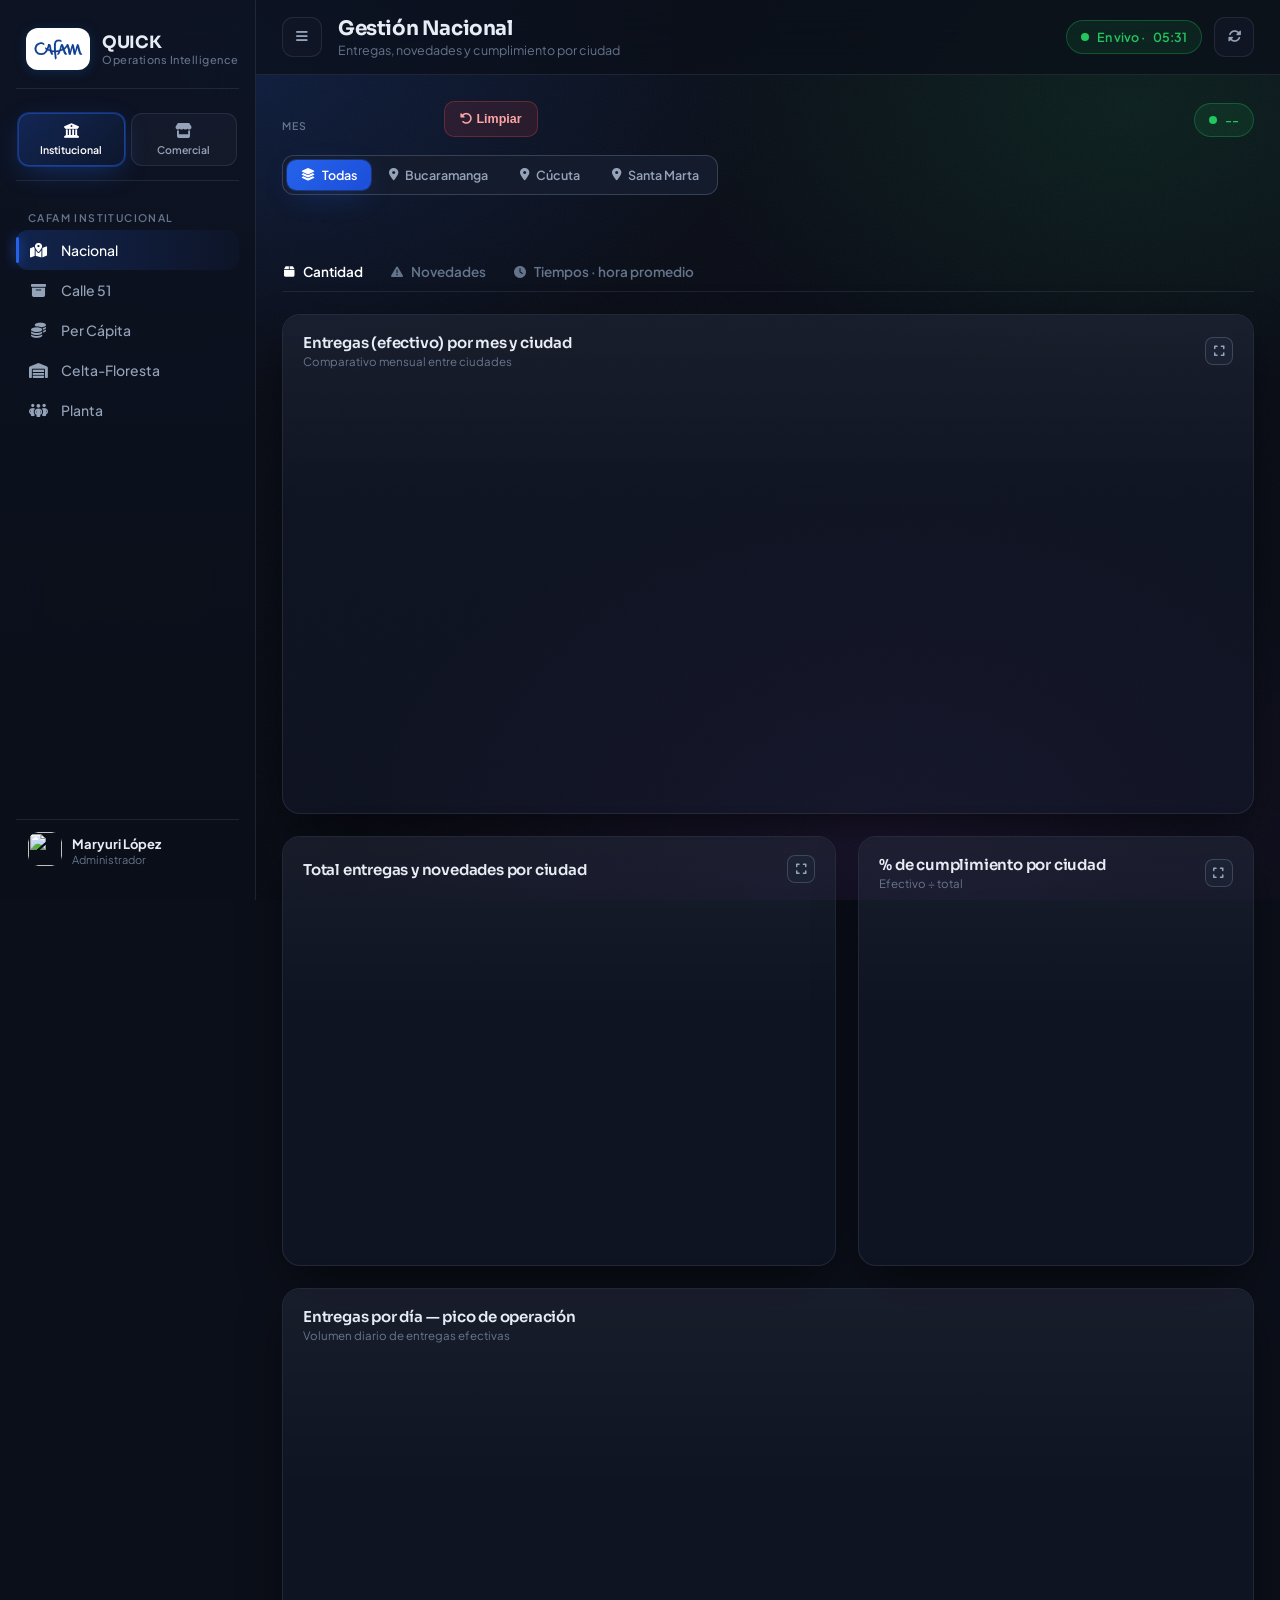
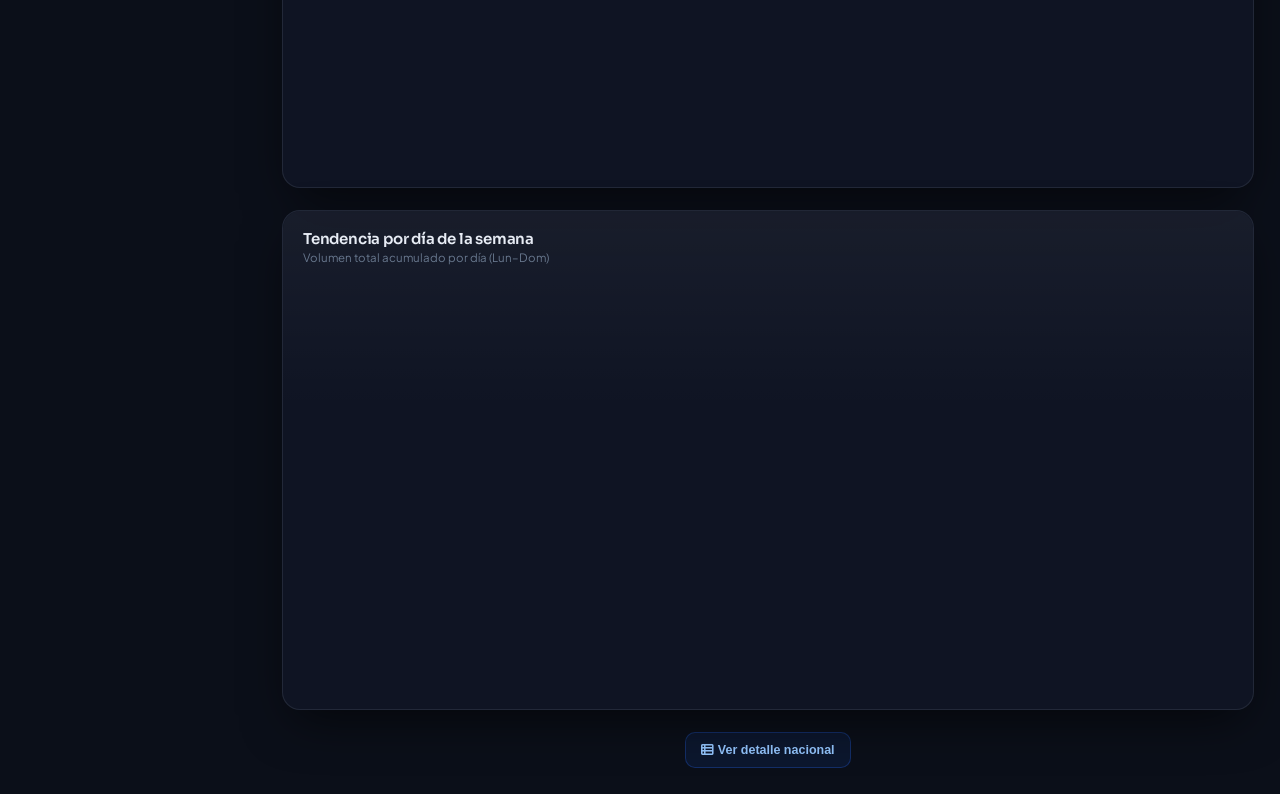
==== v2/index.html @ 149333ce "v2: Comercial con las 7 pestañas del dashboard anterior (Resumen, Cantidad, Novedades, Tiempos, Per " ====
<!DOCTYPE html>
<html lang="es">
<head>
<meta charset="UTF-8">
<meta name="viewport" content="width=device-width, initial-scale=1.0">
<title>QUICK · Dashboard Ejecutivo de Operaciones</title>
<link rel="icon" type="image/jpeg" href="https://i.ibb.co/KjmjjvNZ/Captura-de-pantalla-2025-09-15-161315.jpg">

<!-- Fuentes -->
<link rel="preconnect" href="https://fonts.googleapis.com">
<link rel="preconnect" href="https://fonts.gstatic.com" crossorigin>
<link href="https://fonts.googleapis.com/css2?family=Sora:wght@400;500;600;700;800&family=Plus+Jakarta+Sans:wght@400;500;600;700&family=JetBrains+Mono:wght@500;700&display=swap" rel="stylesheet">

<!-- Iconos -->
<link rel="stylesheet" href="https://cdnjs.cloudflare.com/ajax/libs/font-awesome/6.5.1/css/all.min.css">

<link rel="stylesheet" href="assets/styles.css?v=10">
</head>
<body>
<div class="app">

  <!-- ===== SIDEBAR ===== -->
  <aside class="sidebar" id="sidebar">
    <div class="brand">
      <div class="logo"><img src="[data-uri]" alt="Quick"></div>
      <div class="name">QUICK<span>Operations Intelligence</span></div>
    </div>

    <div class="proj-switch" id="projSwitch">
      <button class="proj-btn active" data-project="institucional"><i class="fa-solid fa-building-columns"></i><span class="nav-label">Institucional</span></button>
      <button class="proj-btn" data-project="comercial"><i class="fa-solid fa-store"></i><span class="nav-label">Comercial</span></button>
    </div>

    <div class="nav-group" data-project="institucional">
      <div class="nav-section">Cafam Institucional</div>
      <div class="nav-item active" data-view="inst-nacional"><i class="fa-solid fa-map-location-dot"></i><span class="nav-label">Nacional</span></div>
      <div class="nav-item" data-view="inst-recibido"><i class="fa-solid fa-box-archive"></i><span class="nav-label">Calle 51</span></div>
      <div class="nav-item" data-view="inst-percapita"><i class="fa-solid fa-coins"></i><span class="nav-label">Per Cápita</span></div>
      <div class="nav-item" data-view="inst-celta"><i class="fa-solid fa-warehouse"></i><span class="nav-label">Celta-Floresta</span></div>
      <div class="nav-item" data-view="inst-planta"><i class="fa-solid fa-people-group"></i><span class="nav-label">Planta</span></div>
    </div>

    <div class="nav-group" data-project="comercial" hidden>
      <div class="nav-section">Cafam Comercial</div>
      <div class="nav-item" data-view="com-nacional"><i class="fa-solid fa-chart-column"></i><span class="nav-label">Nacional</span></div>
    </div>

    <div class="nav-foot">
      <div class="av"><img src="https://i.ibb.co/KjmjjvNZ/Captura-de-pantalla-2025-09-15-161315.jpg" alt=""></div>
      <div><b style="font-size:13px">Maryuri López</b><small>Administrador</small></div>
    </div>
  </aside>
  <div class="overlay" id="overlay"></div>

  <!-- ===== MAIN ===== -->
  <div class="main">
    <header class="topbar">
      <button class="icon-btn" id="toggleSidebar"><i class="fa-solid fa-bars"></i></button>
      <div>
        <div class="page-title" id="pageTitle">Gestión Nacional</div>
        <div class="page-sub" id="pageSub">Entregas, novedades y cumplimiento por ciudad</div>
      </div>
      <div class="topbar-right">
        <div class="live-pill"><span class="live-dot"></span> En vivo · <span id="lastUpdate">--:--</span></div>
        <button class="icon-btn" id="refreshBtn" title="Actualizar"><i class="fa-solid fa-rotate"></i></button>
      </div>
    </header>

    <div class="content">

      <!-- ===== NACIONAL ===== -->
      <section class="view active" id="inst-nacional">
        <div class="view-filters" id="nac-filters">
          <div class="ins-bar">
            <div class="fld"><label>Mes</label><div class="msel" id="nac-fMes"></div></div>
            <button class="ins-reset" id="nac-reset"><i class="fa-solid fa-rotate-left"></i> Limpiar</button>
            <div style="margin-left:auto"><span class="live-pill"><span class="live-dot"></span> <span id="nac-stamp">--</span></span></div>
          </div>
          <div class="seg-toggle sm" id="nac-cityseg">
            <button class="seg-btn active" data-city=""><i class="fa-solid fa-layer-group"></i> Todas</button>
            <button class="seg-btn" data-city="Bucaramanga"><i class="fa-solid fa-location-dot"></i> Bucaramanga</button>
            <button class="seg-btn" data-city="Cúcuta"><i class="fa-solid fa-location-dot"></i> Cúcuta</button>
            <button class="seg-btn" data-city="Santa Marta"><i class="fa-solid fa-location-dot"></i> Santa Marta</button>
          </div>
        </div>
        <div class="kpi-grid" id="nac-kpi"></div>

        <div class="subtabs" id="nac-subtabs">
          <button class="subtab-btn active" data-tab="cantidad"><i class="fa-solid fa-box"></i> Cantidad</button>
          <button class="subtab-btn" data-tab="novedades"><i class="fa-solid fa-triangle-exclamation"></i> Novedades</button>
          <button class="subtab-btn" data-tab="tiempos"><i class="fa-solid fa-clock"></i> Tiempos · hora promedio</button>
        </div>

        <div class="subtab-panel active" id="nac-tab-cantidad">
          <div class="card"><div class="card-h"><div><h3>Entregas (efectivo) por mes y ciudad</h3><div class="sub">Comparativo mensual entre ciudades</div></div></div><div class="card-body"><div class="chart-wrap xl"><canvas id="nac-efmes"></canvas></div></div></div>
          <div class="grid-2" id="nac-ciudad-row">
            <div class="card"><div class="card-h"><div><h3>Total entregas y novedades por ciudad</h3></div></div><div class="card-body"><div class="chart-wrap lg"><canvas id="nac-ciudad"></canvas></div></div></div>
            <div class="card"><div class="card-h"><div><h3>% de cumplimiento por ciudad</h3><div class="sub">Efectivo ÷ total</div></div></div><div class="card-body"><div class="chart-wrap lg"><canvas id="nac-cumpl"></canvas></div></div></div>
          </div>
          <div class="card"><div class="card-h"><div><h3>Entregas por día — pico de operación</h3><div class="sub">Volumen diario de entregas efectivas</div></div>
            <div class="cf-bar"><div class="msel sm" id="nac-dia-city"></div><div class="msel sm" id="nac-dia-mes"></div></div></div><div class="card-body"><div class="chart-wrap xl"><canvas id="nac-dia"></canvas></div></div></div>
          <div class="card"><div class="card-h"><div><h3>Tendencia por día de la semana</h3><div class="sub">Volumen total acumulado por día (Lun–Dom)</div></div>
            <div class="cf-bar"><div class="msel sm" id="nac-sem-city"></div><div class="msel sm" id="nac-sem-mes"></div></div></div><div class="card-body"><div class="chart-wrap xl"><canvas id="nac-sem"></canvas></div></div></div>
        </div>

        <div class="subtab-panel" id="nac-tab-novedades">
          <div class="card"><div class="card-h"><div><h3>Tipo de novedad</h3><div class="sub">Barras horizontales — por ciudad</div></div>
            <div class="cf-bar"><div class="msel sm" id="nac-novciu-city"></div></div></div><div class="card-body"><div class="chart-wrap tall"><canvas id="nac-novciu"></canvas></div></div></div>
          <div class="card"><div class="card-h"><div><h3>Novedades por ciudad</h3></div></div><div class="card-body"><div class="chart-wrap lg"><canvas id="nac-novciu-dn"></canvas></div></div></div>
          <div class="card"><div class="card-h"><div><h3>Novedades por mes y ciudad</h3><div class="sub">Comparativo mensual entre ciudades</div></div></div><div class="card-body"><div class="chart-wrap xl"><canvas id="nac-nvmes"></canvas></div></div></div>
        </div>

        <div class="subtab-panel" id="nac-tab-tiempos">
          <div class="card"><div class="card-h"><div><h3>Hora promedio de operación por día</h3><div class="sub" id="nac-hdia-sub">Hora promedio de entrega (formato militar 24h)</div></div>
            <div class="cf-bar"><div class="msel sm" id="nac-hdia-city"></div><div class="msel sm" id="nac-hdia-mes"></div></div></div><div class="card-body"><div class="chart-wrap xl"><canvas id="nac-hdia"></canvas></div></div></div>
          <div class="grid-2">
            <div class="card"><div class="card-h"><div><h3>Hora promedio por ciudad</h3><div class="sub" id="nac-hciu-sub">Promedio del periodo (formato militar 24h)</div></div></div><div class="card-body"><div class="chart-wrap lg"><canvas id="nac-hciu"></canvas></div></div></div>
            <div class="card"><div class="card-h"><div><h3>Hora promedio por mes</h3><div class="sub" id="nac-hmes-sub">Comparativo mensual por ciudad (formato militar 24h)</div></div></div><div class="card-body"><div class="chart-wrap lg"><canvas id="nac-hmes"></canvas></div></div></div>
          </div>
        </div>

        <div class="detalle-toggle-row"><button class="ins-reset detalle-toggle" id="nac-detalle-toggle"><i class="fa-solid fa-table-list"></i> Ver detalle nacional</button></div>
        <div class="card" id="nac-detalle-card" style="display:none"><div class="card-h"><div><h3>Detalle nacional</h3><div class="sub" id="nac-count">0 registros</div></div></div><div class="card-body"><div class="ins-table-wrap"><table class="ins-table" id="nac-table"></table></div></div></div>
      </section>

      <!-- ===== CALLE 51 (hoja "CALLE 51": Gestión Moto + Carry, Novedades) ===== -->
      <section class="view" id="inst-recibido">
        <div class="view-filters" id="rec-filters">
          <div class="ins-bar">
            <div class="fld"><label>Mes</label><div class="msel" id="c51-fMes"></div></div>
            <div class="fld"><label>Convenio</label><div class="msel" id="c51-fTipo"></div></div>
            <button class="ins-reset" id="c51-reset"><i class="fa-solid fa-rotate-left"></i> Limpiar</button>
            <div style="margin-left:auto"><span class="live-pill"><span class="live-dot"></span> <span id="c51-stamp">--</span></span></div>
          </div>
          <div class="seg-toggle sm" id="c51-vehseg">
            <button class="seg-btn active" data-veh=""><i class="fa-solid fa-layer-group"></i> Todo</button>
            <button class="seg-btn" data-veh="MOTO"><i class="fa-solid fa-motorcycle"></i> Moto</button>
            <button class="seg-btn" data-veh="CARRY"><i class="fa-solid fa-truck"></i> Carry</button>
          </div>
        </div>
        <div class="kpi-grid" id="c51-kpi"></div>

        <div class="subtabs" id="rec-subtabs">
          <button class="subtab-btn active" data-tab="cantidad"><i class="fa-solid fa-box"></i> Cantidad</button>
          <button class="subtab-btn" data-tab="novedades"><i class="fa-solid fa-triangle-exclamation"></i> Novedades</button>
        </div>

        <!-- ----- CANTIDAD ----- -->
        <div class="subtab-panel active" id="rec-tab-cantidad">
          <div class="card"><div class="card-h"><div><h3>Efectivo y novedad por mes</h3></div></div><div class="card-body"><div class="chart-wrap lg"><canvas id="c51-mes"></canvas></div></div></div>
          <div class="grid-2">
            <div class="card"><div class="card-h"><div><h3>% de cumplimiento por mes</h3></div></div><div class="card-body"><div class="chart-wrap lg"><canvas id="c51-cumpl"></canvas></div></div></div>
            <div class="card"><div class="card-h"><div><h3>Entregas por convenio</h3><div class="sub">Distribución por tipo — hoja CALLE 51</div></div></div><div class="card-body"><div class="chart-wrap lg"><canvas id="c51-tipo"></canvas></div></div></div>
          </div>
          <div class="card"><div class="card-h"><div><h3>Cantidad por día — tendencia</h3><div class="sub">Volumen diario (efectivo + novedad)</div></div></div><div class="card-body"><div class="chart-wrap xl"><canvas id="c51-dia"></canvas></div></div></div>
          <div class="card"><div class="card-h"><div><h3>Cantidad por día de la semana</h3><div class="sub">Para identificar el día más movido</div></div></div><div class="card-body"><div class="chart-wrap lg"><canvas id="c51-sem"></canvas></div></div></div>
          <div class="card"><div class="card-h"><div><h3>Guías por tipo de convenio</h3><div class="sub">Detalle guía a guía — hoja RECIBIDO CALLE 51</div></div></div><div class="card-body"><div class="chart-wrap lg"><canvas id="c51-tipodet"></canvas></div></div></div>
          <div class="detalle-toggle-row"><button class="ins-reset detalle-toggle" id="c51-detalle-toggle"><i class="fa-solid fa-table-list"></i> Ver detalle Calle 51</button></div>
          <div class="card" id="c51-detalle-card" style="display:none"><div class="card-h"><div><h3>Detalle Calle 51</h3><div class="sub" id="c51-count">0 registros</div></div></div><div class="card-body"><div class="ins-table-wrap"><table class="ins-table" id="c51-table"></table></div></div></div>
        </div>

        <!-- ----- NOVEDADES (carry + moto) ----- -->
        <div class="subtab-panel" id="rec-tab-novedades">
          <div class="card"><div class="card-h"><div><h3>Tipo de novedad</h3><div class="sub">En "Todo" se diferencia Moto vs Carry</div></div></div><div class="card-body"><div class="chart-wrap tall"><canvas id="cn-tipo"></canvas></div></div></div>
          <div class="grid-2">
            <div class="card"><div class="card-h"><div><h3>Novedades por vehículo</h3><div class="sub">Moto vs Carry</div></div></div><div class="card-body"><div class="chart-wrap lg"><canvas id="cn-veh"></canvas></div></div></div>
            <div class="card"><div class="card-h"><div><h3>Novedades por convenio</h3></div></div><div class="card-body"><div class="chart-wrap lg"><canvas id="cn-conv"></canvas></div></div></div>
          </div>
          <div class="card"><div class="card-h"><div><h3>Novedades por mes</h3></div></div><div class="card-body"><div class="chart-wrap lg"><canvas id="cn-mes"></canvas></div></div></div>
          <div class="detalle-toggle-row"><button class="ins-reset detalle-toggle" id="cn-detalle-toggle"><i class="fa-solid fa-table-list"></i> Ver detalle novedades</button></div>
          <div class="card" id="cn-detalle-card" style="display:none"><div class="card-h"><div><h3>Detalle novedades</h3><div class="sub" id="cn-count">0 registros</div></div></div><div class="card-body"><div class="ins-table-wrap"><table class="ins-table" id="cn-table"></table></div></div></div>
        </div>

      </section>

      <!-- ===== PER CÁPITA (costo operativo por entrega) ===== -->
      <section class="view" id="inst-percapita">
        <div class="view-filters" id="ipc-filters">
          <div class="ins-bar">
            <div class="fld"><label>Mes</label><div class="msel" id="ipc-fMes"></div></div>
            <div class="fld"><label>Ciudad</label><div class="msel" id="ipc-fCiudad"></div></div>
            <div class="fld"><label>Punto</label><div class="msel" id="ipc-fDrog"></div></div>
            <button class="ins-reset" id="ipc-reset"><i class="fa-solid fa-rotate-left"></i> Limpiar</button>
            <div style="margin-left:auto"><span class="live-pill"><span class="live-dot"></span> <span id="ipc-stamp">--</span></span></div>
          </div>
        </div>
        <div class="kpi-grid" id="ipc-kpi"></div>
        <div class="grid-2">
          <div class="card"><div class="card-h"><div><h3>Per cápita por mes</h3><div class="sub">Evolución del costo por entrega</div></div></div><div class="card-body"><div class="chart-wrap lg"><canvas id="ipc-mes"></canvas></div></div></div>
          <div class="card"><div class="card-h"><div><h3>Top 5 puntos — per cápita más alto</h3><div class="sub">Puntos con mayor costo operativo</div></div></div><div class="card-body"><div class="chart-wrap lg"><canvas id="ipc-top"></canvas></div></div></div>
        </div>
        <div class="grid-2">
          <div class="card"><div class="card-h"><div><h3>Per cápita por punto</h3><div class="sub">Ranking de puntos por costo promedio</div></div></div><div class="card-body"><div class="chart-wrap tall"><canvas id="ipc-drog"></canvas></div></div></div>
          <div class="card"><div class="card-h"><div><h3>Costo total por ciudad</h3><div class="sub">Distribución del costo operativo</div></div></div><div class="card-body"><div class="chart-wrap lg"><canvas id="ipc-ciudad"></canvas></div></div></div>
        </div>
        <div class="grid-2">
          <div class="card"><div class="card-h"><div><h3>Per cápita por ciudad</h3><div class="sub">Costo por entrega (costo ÷ entregas)</div></div></div><div class="card-body"><div class="chart-wrap lg"><canvas id="ipc-pcciudad"></canvas></div></div></div>
          <div class="card"><div class="card-h"><div><h3>Entregas por ciudad</h3><div class="sub">Distribución de la operación</div></div></div><div class="card-body"><div class="chart-wrap lg"><canvas id="ipc-entciudad"></canvas></div></div></div>
        </div>
        <div class="card"><div class="card-h"><div><h3>Detalle por punto</h3><div class="sub" id="ipc-count">0 registros</div></div></div><div class="card-body"><div class="ins-table-wrap"><table class="ins-table" id="ipc-table"></table></div></div></div>
      </section>

      <!-- ===== PLANTA (hoja "PLANTA": plantilla fija + historial de cambios) ===== -->
      <section class="view" id="inst-planta">
        <div class="kpi-grid" id="pl-kpi"></div>
        <div class="grid-2">
          <div class="card"><div class="card-h"><div><h3>Personal por punto</h3><div class="sub">Plantilla fija actual</div></div></div><div class="card-body"><div class="chart-wrap lg"><canvas id="pl-chart"></canvas></div></div></div>
          <div class="card"><div class="card-h"><div><h3>Distribución por ciudad</h3></div></div><div class="card-body"><div class="chart-wrap lg"><canvas id="pl-ciudad"></canvas></div></div></div>
        </div>
        <div class="card"><div class="card-h"><div><h3><i class="fa-solid fa-clock-rotate-left" style="color:var(--yellow)"></i> Historial de cambios</h3><div class="sub" id="pl-count">0 registros</div></div></div><div class="card-body"><div class="ins-table-wrap"><table class="ins-table" id="pl-table"></table></div></div></div>
      </section>

      <!-- ===== CELTA-FLORESTA (hoja "CELTA-FLORESTA") ===== -->
      <section class="view" id="inst-celta">
        <div class="view-filters" id="cf-filters">
          <div class="ins-bar">
            <div class="fld"><label>Mes</label><div class="msel" id="cf-fMes"></div></div>
            <button class="ins-reset" id="cf-reset"><i class="fa-solid fa-rotate-left"></i> Limpiar</button>
            <div style="margin-left:auto"><span class="live-pill"><span class="live-dot"></span> <span id="cf-stamp">--</span></span></div>
          </div>
        </div>
        <div class="kpi-grid" id="cf-kpi"></div>

        <div class="subtabs" id="cf-subtabs">
          <button class="subtab-btn active" data-tab="cantidad"><i class="fa-solid fa-box"></i> Cantidad</button>
          <button class="subtab-btn" data-tab="novedades"><i class="fa-solid fa-triangle-exclamation"></i> Novedades</button>
          <button class="subtab-btn" data-tab="tiempos"><i class="fa-solid fa-clock"></i> Tiempos · hora promedio</button>
        </div>

        <div class="subtab-panel active" id="cf-tab-cantidad">
          <div class="card"><div class="card-h"><div><h3>Efectivo y novedad por mes</h3></div></div><div class="card-body"><div class="chart-wrap lg"><canvas id="cf-mes"></canvas></div></div></div>
          <div class="card"><div class="card-h"><div><h3>Cantidad por día — tendencia</h3><div class="sub">Volumen diario de entregas efectivas</div></div></div><div class="card-body"><div class="chart-wrap xl"><canvas id="cf-dia"></canvas></div></div></div>
          <div class="card"><div class="card-h"><div><h3>Cantidad por día de la semana</h3><div class="sub">Para identificar el día más movido</div></div></div><div class="card-body"><div class="chart-wrap lg"><canvas id="cf-sem"></canvas></div></div></div>
        </div>

        <div class="subtab-panel" id="cf-tab-novedades">
          <div class="card"><div class="card-h"><div><h3>Tipo de novedad</h3><div class="sub">Barras horizontales para lectura clara</div></div></div><div class="card-body"><div class="chart-wrap tall"><canvas id="cf-novtipo"></canvas></div></div></div>
          <div class="card"><div class="card-h"><div><h3>Novedades por mes</h3></div></div><div class="card-body"><div class="chart-wrap lg"><canvas id="cf-novmes"></canvas></div></div></div>
        </div>

        <div class="subtab-panel" id="cf-tab-tiempos">
          <div class="card"><div class="card-h"><div><h3>Hora promedio por día</h3><div class="sub">Formato militar (24h)</div></div></div><div class="card-body"><div class="chart-wrap xl"><canvas id="cf-hdia"></canvas></div></div></div>
          <div class="card"><div class="card-h"><div><h3>Hora promedio por mes</h3></div></div><div class="card-body"><div class="chart-wrap lg"><canvas id="cf-hmes"></canvas></div></div></div>
        </div>

        <div class="detalle-toggle-row"><button class="ins-reset detalle-toggle" id="cf-detalle-toggle"><i class="fa-solid fa-table-list"></i> Ver detalle Celta-Floresta</button></div>
        <div class="card" id="cf-detalle-card" style="display:none"><div class="card-h"><div><h3>Detalle Celta-Floresta</h3><div class="sub" id="cf-count">0 registros</div></div></div><div class="card-body"><div class="ins-table-wrap"><table class="ins-table" id="cf-table"></table></div></div></div>
      </section>

      <!-- ===== COMERCIAL · NACIONAL (borrador — mismo patrón que Institucional > Nacional, para validar) ===== -->
      <section class="view" id="com-nacional">
        <div class="view-filters" id="com-filters">
          <div class="ins-bar">
            <div class="fld"><label>Mes</label><div class="msel" id="com-fMes"></div></div>
            <div class="fld"><label>Ciudad</label><div class="msel" id="com-fCiudad"></div></div>
            <button class="ins-reset" id="com-reset"><i class="fa-solid fa-rotate-left"></i> Limpiar</button>
            <div style="margin-left:auto"><span class="live-pill"><span class="live-dot"></span> <span id="com-stamp">--</span></span></div>
          </div>
        </div>
        <div class="kpi-grid" id="com-kpi"></div>

        <div class="subtabs" id="com-subtabs">
          <button class="subtab-btn active" data-tab="resumen"><i class="fa-solid fa-store"></i> Resumen</button>
          <button class="subtab-btn" data-tab="cantidad"><i class="fa-solid fa-box"></i> Cantidad</button>
          <button class="subtab-btn" data-tab="novedades"><i class="fa-solid fa-triangle-exclamation"></i> Novedades</button>
          <button class="subtab-btn" data-tab="tiempos"><i class="fa-solid fa-clock"></i> Tiempos</button>
          <button class="subtab-btn" data-tab="percapita"><i class="fa-solid fa-coins"></i> Per Cápita</button>
          <button class="subtab-btn" data-tab="ventas"><i class="fa-solid fa-dollar-sign"></i> Ventas</button>
          <button class="subtab-btn" data-tab="novcancel"><i class="fa-solid fa-ban"></i> Nov. Cancelación</button>
        </div>

        <!-- ----- RESUMEN (hoja "base": roster de droguerías) ----- -->
        <div class="subtab-panel active" id="com-tab-resumen">
          <div class="kpi-grid" id="com-res-kpi"></div>
          <div class="grid-2">
            <div class="card"><div class="card-h"><div><h3>Mensajeros por ciudad</h3></div></div><div class="card-body"><div class="chart-wrap lg"><canvas id="com-res-ciudad"></canvas></div></div></div>
            <div class="card"><div class="card-h"><div><h3>Droguerías por tipo de mensajero</h3><div class="sub">Planta fija vs. colaborativo</div></div></div><div class="card-body"><div class="chart-wrap lg"><canvas id="com-res-tipo"></canvas></div></div></div>
          </div>
          <div class="card"><div class="card-h"><div><h3>Droguerías</h3><div class="sub" id="com-res-count">0 droguerías</div></div></div><div class="card-body"><div class="ins-table-wrap"><table class="ins-table" id="com-res-table"></table></div></div></div>
        </div>

        <!-- ----- CANTIDAD ----- -->
        <div class="subtab-panel" id="com-tab-cantidad">
          <div class="card"><div class="card-h"><div><h3>Entregado y novedad por mes</h3></div></div><div class="card-body"><div class="chart-wrap lg"><canvas id="com-mes"></canvas></div></div></div>
          <div class="card"><div class="card-h"><div><h3>Cantidad por día — tendencia</h3><div class="sub">Volumen diario entregado</div></div></div><div class="card-body"><div class="chart-wrap xl"><canvas id="com-dia"></canvas></div></div></div>
          <div class="card"><div class="card-h"><div><h3>Cantidad por día de la semana</h3><div class="sub">Para identificar el día más movido</div></div></div><div class="card-body"><div class="chart-wrap lg"><canvas id="com-sem"></canvas></div></div></div>
          <div class="detalle-toggle-row"><button class="ins-reset detalle-toggle" id="com-detalle-toggle"><i class="fa-solid fa-table-list"></i> Ver detalle Cantidad</button></div>
          <div class="card" id="com-detalle-card" style="display:none"><div class="card-h"><div><h3>Detalle Cantidad</h3><div class="sub" id="com-count">0 registros</div></div></div><div class="card-body"><div class="ins-table-wrap"><table class="ins-table" id="com-table"></table></div></div></div>
        </div>

        <!-- ----- NOVEDADES ----- -->
        <div class="subtab-panel" id="com-tab-novedades">
          <div class="card"><div class="card-h"><div><h3>Tipo de novedad</h3><div class="sub">Barras horizontales para lectura clara</div></div></div><div class="card-body"><div class="chart-wrap tall"><canvas id="com-novtipo"></canvas></div></div></div>
          <div class="card"><div class="card-h"><div><h3>Novedades por mes</h3></div></div><div class="card-body"><div class="chart-wrap lg"><canvas id="com-novmes"></canvas></div></div></div>
        </div>

        <!-- ----- TIEMPOS ----- -->
        <div class="subtab-panel" id="com-tab-tiempos">
          <div class="card"><div class="card-h"><div><h3>Tiempo total promedio por día</h3><div class="sub">Creación → cierre del servicio</div></div></div><div class="card-body"><div class="chart-wrap xl"><canvas id="com-hdia"></canvas></div></div></div>
          <div class="card"><div class="card-h"><div><h3>Tiempo total promedio por mes</h3></div></div><div class="card-body"><div class="chart-wrap lg"><canvas id="com-hmes"></canvas></div></div></div>
        </div>

        <!-- ----- PER CÁPITA ----- -->
        <div class="subtab-panel" id="com-tab-percapita">
          <div class="ins-bar">
            <div class="fld"><label>Punto</label><div class="msel" id="com-ipc-fDrog"></div></div>
          </div>
          <div class="kpi-grid" id="com-ipc-kpi"></div>
          <div class="grid-2">
            <div class="card"><div class="card-h"><div><h3>Per cápita por mes</h3></div></div><div class="card-body"><div class="chart-wrap lg"><canvas id="com-ipc-mes"></canvas></div></div></div>
            <div class="card"><div class="card-h"><div><h3>Top 5 puntos — per cápita más alto</h3></div></div><div class="card-body"><div class="chart-wrap lg"><canvas id="com-ipc-top"></canvas></div></div></div>
          </div>
          <div class="grid-2">
            <div class="card"><div class="card-h"><div><h3>Per cápita por punto</h3></div></div><div class="card-body"><div class="chart-wrap tall"><canvas id="com-ipc-drog"></canvas></div></div></div>
            <div class="card"><div class="card-h"><div><h3>Costo total por ciudad</h3></div></div><div class="card-body"><div class="chart-wrap lg"><canvas id="com-ipc-ciudad"></canvas></div></div></div>
          </div>
          <div class="detalle-toggle-row"><button class="ins-reset detalle-toggle" id="com-ipc-detalle-toggle"><i class="fa-solid fa-table-list"></i> Ver detalle Per Cápita</button></div>
          <div class="card" id="com-ipc-detalle-card" style="display:none"><div class="card-h"><div><h3>Detalle Per Cápita</h3><div class="sub" id="com-ipc-count">0 registros</div></div></div><div class="card-body"><div class="ins-table-wrap"><table class="ins-table" id="com-ipc-table"></table></div></div></div>
        </div>

        <!-- ----- VENTAS ----- -->
        <div class="subtab-panel" id="com-tab-ventas">
          <div class="kpi-grid" id="com-vt-kpi"></div>
          <div class="card"><div class="card-h"><div><h3>Venta por mes</h3></div></div><div class="card-body"><div class="chart-wrap lg"><canvas id="com-vt-mes"></canvas></div></div></div>
          <div class="card"><div class="card-h"><div><h3>Venta por día — tendencia</h3></div></div><div class="card-body"><div class="chart-wrap xl"><canvas id="com-vt-dia"></canvas></div></div></div>
          <div class="card"><div class="card-h"><div><h3>Venta por ciudad</h3></div></div><div class="card-body"><div class="chart-wrap lg"><canvas id="com-vt-ciudad"></canvas></div></div></div>
          <div class="detalle-toggle-row"><button class="ins-reset detalle-toggle" id="com-vt-detalle-toggle"><i class="fa-solid fa-table-list"></i> Ver detalle Ventas</button></div>
          <div class="card" id="com-vt-detalle-card" style="display:none"><div class="card-h"><div><h3>Detalle Ventas</h3><div class="sub" id="com-vt-count">0 registros</div></div></div><div class="card-body"><div class="ins-table-wrap"><table class="ins-table" id="com-vt-table"></table></div></div></div>
        </div>

        <!-- ----- NOV. CANCELACIÓN ----- -->
        <div class="subtab-panel" id="com-tab-novcancel">
          <div class="kpi-grid" id="com-nc-kpi"></div>
          <div class="card"><div class="card-h"><div><h3>Razones de cancelación</h3><div class="sub">Barras horizontales para lectura clara</div></div></div><div class="card-body"><div class="chart-wrap tall"><canvas id="com-nc-tipo"></canvas></div></div></div>
          <div class="card"><div class="card-h"><div><h3>Cancelaciones por mes</h3></div></div><div class="card-body"><div class="chart-wrap lg"><canvas id="com-nc-mes"></canvas></div></div></div>
          <div class="card"><div class="card-h"><div><h3>Cancelaciones por ciudad</h3></div></div><div class="card-body"><div class="chart-wrap lg"><canvas id="com-nc-ciudad"></canvas></div></div></div>
          <div class="detalle-toggle-row"><button class="ins-reset detalle-toggle" id="com-nc-detalle-toggle"><i class="fa-solid fa-table-list"></i> Ver detalle Nov. Cancelación</button></div>
          <div class="card" id="com-nc-detalle-card" style="display:none"><div class="card-h"><div><h3>Detalle Nov. Cancelación</h3><div class="sub" id="com-nc-count">0 registros</div></div></div><div class="card-body"><div class="ins-table-wrap"><table class="ins-table" id="com-nc-table"></table></div></div></div>
        </div>
      </section>

    </div>
  </div>
</div>

<!-- Chart.js + PapaParse (único proveedor de datos de esta vista: Google Sheets) -->
<script src="https://cdn.jsdelivr.net/npm/chart.js@4.4.1/dist/chart.umd.min.js"></script>
<script src="https://cdn.jsdelivr.net/npm/papaparse@5.4.1/papaparse.min.js"></script>

<script>
/* ===== Shell: navegación lateral, reloj "en vivo", sidebar responsive ===== */
const PAGES={
  'inst-nacional':['Gestión Nacional','Entregas, novedades y cumplimiento por ciudad'],
  'inst-recibido':['Calle 51','Gestión de entrega y novedades — Moto y Carry'],
  'inst-percapita':['Per Cápita Institucional','Costo operativo por entrega — por punto, ciudad y mes'],
  'inst-planta':['Planta','Plantilla fija por ciudad y punto — historial de cambios'],
  'inst-celta':['Celta-Floresta','Gestión de entrega y novedades — punto Celta-Floresta'],
  'com-nacional':['Comercial · Nacional','Entregas, novedades y tiempos — borrador para validar']
};
function switchView(v){
  document.querySelectorAll('.nav-item').forEach(n=>n.classList.toggle('active',n.dataset.view===v));
  document.querySelectorAll('.view').forEach(s=>s.classList.toggle('active',s.id===v));
  document.getElementById('pageTitle').textContent=PAGES[v][0];
  document.getElementById('pageSub').textContent=PAGES[v][1];
  document.getElementById('sidebar').classList.remove('open');
  document.getElementById('overlay').classList.remove('show');
}
document.querySelectorAll('.nav-item[data-view]').forEach(n=>n.addEventListener('click',()=>switchView(n.dataset.view)));
/* ----- Selector de proyecto: Institucional / Comercial ----- */
function switchProject(p){
  document.querySelectorAll('.proj-btn').forEach(b=>b.classList.toggle('active',b.dataset.project===p));
  document.querySelectorAll('.nav-group').forEach(g=>{g.hidden=(g.dataset.project!==p);});
  const first=document.querySelector('.nav-group[data-project="'+p+'"] .nav-item[data-view]');
  if(first)switchView(first.dataset.view);
  if(p==='comercial'&&window.ensureCom)window.ensureCom();
}
document.querySelectorAll('.proj-btn').forEach(b=>b.addEventListener('click',()=>switchProject(b.dataset.project)));
document.getElementById('toggleSidebar').addEventListener('click',()=>{
  const sb=document.getElementById('sidebar');
  if(window.innerWidth<=820){sb.classList.toggle('open');document.getElementById('overlay').classList.toggle('show');}
  else sb.classList.toggle('collapsed');
});
document.getElementById('overlay').addEventListener('click',()=>{document.getElementById('sidebar').classList.remove('open');document.getElementById('overlay').classList.remove('show');});
function tickClock(){const s=document.getElementById('lastUpdate');if(s)s.textContent=new Date().toLocaleTimeString('es',{hour:'2-digit',minute:'2-digit'});}
tickClock();setInterval(tickClock,30000);
document.getElementById('refreshBtn').addEventListener('click',()=>location.reload());
</script>

<!-- UI compartida: filtros multi-selección + expandir/contraer gráficas -->
<script src="assets/ui.js?v=5"></script>
<!-- Motor de datos Institucional (carga la hoja al entrar) -->
<script src="assets/institucional.js?v=11"></script>
<script>if(window.ensureInst)ensureInst();</script>
<!-- Motor de datos Comercial (carga al abrir el proyecto Comercial) -->
<script src="assets/comercial.js?v=2"></script>
</body>
</html>
---- v2/assets/styles.css ----
/* ===== QUICK · Dashboard Ejecutivo — Sistema de diseño base =====
   Tomado 1:1 del dashboard anterior (colores, tipografías, logo) para
   que cada módulo nuevo que construyamos luzca igual al original. */

:root{
  --bg:#0B0F19; --bg-2:#0d1322; --surface:rgba(20,27,45,.55); --surface-solid:#141b2d;
  --border:rgba(148,163,184,.14); --border-strong:rgba(148,163,184,.28);
  --blue:#2563EB; --green:#22C55E; --yellow:#EAB308; --red:#EF4444; --gray:#94A3B8;
  --purple:#A855F7; --text:#E7ECF5; --text-dim:#94A3B8; --text-soft:#64748B;
  --radius:18px; --radius-sm:12px; --shadow:0 18px 50px -12px rgba(0,0,0,.65);
  --glow-blue:0 0 0 1px rgba(37,99,235,.35), 0 8px 30px -8px rgba(37,99,235,.45);
  --font-d:'Sora',sans-serif; --font-b:'Plus Jakarta Sans',sans-serif; --font-m:'JetBrains Mono',monospace;
}
*{margin:0;padding:0;box-sizing:border-box}
html{scroll-behavior:smooth}
body{
  font-family:var(--font-b); background:var(--bg); color:var(--text);
  min-height:100vh; overflow-x:hidden; -webkit-font-smoothing:antialiased;
}
body::before{
  content:""; position:fixed; inset:0; z-index:-2;
  background:
    radial-gradient(60% 50% at 18% 8%, rgba(37,99,235,.18), transparent 70%),
    radial-gradient(50% 45% at 88% 12%, rgba(34,197,94,.10), transparent 70%),
    radial-gradient(60% 60% at 70% 95%, rgba(168,85,247,.10), transparent 70%),
    linear-gradient(180deg,#0B0F19,#080b14);
}
body::after{
  content:""; position:fixed; inset:0; z-index:-1; opacity:.035; pointer-events:none;
  background-image:url("data:image/svg+xml,%3Csvg xmlns='http://www.w3.org/2000/svg' width='120' height='120'%3E%3Cfilter id='n'%3E%3CfeTurbulence type='fractalNoise' baseFrequency='.9' numOctaves='3'/%3E%3C/filter%3E%3Crect width='100%25' height='100%25' filter='url(%23n)'/%3E%3C/svg%3E");
}
::-webkit-scrollbar{width:10px;height:10px}
::-webkit-scrollbar-thumb{background:rgba(148,163,184,.22);border-radius:20px}
::-webkit-scrollbar-thumb:hover{background:rgba(148,163,184,.4)}

/* ===== LAYOUT ===== */
.app{display:flex;min-height:100vh}

/* Sidebar */
.sidebar{
  width:256px; flex-shrink:0; position:sticky; top:0; height:100vh;
  padding:22px 16px; display:flex; flex-direction:column; gap:6px;
  background:linear-gradient(180deg,rgba(13,19,34,.9),rgba(11,15,25,.95));
  border-right:1px solid var(--border); backdrop-filter:blur(20px);
  transition:width .35s cubic-bezier(.4,0,.2,1); z-index:50;
}
.sidebar.collapsed{width:78px}
.brand{display:flex;align-items:center;gap:12px;padding:6px 10px 18px;border-bottom:1px solid var(--border);margin-bottom:14px}
.brand .logo{width:64px;height:42px;border-radius:12px;background:#fff;display:grid;place-items:center;box-shadow:0 2px 12px rgba(21,89,168,.3);padding:3px 5px;flex-shrink:0}
.brand .logo img{width:100%;height:100%;object-fit:contain}
.brand .name{font-family:var(--font-d);font-weight:700;font-size:17px;letter-spacing:-.3px;white-space:nowrap}
.brand .name span{display:block;font-family:var(--font-b);font-weight:500;font-size:11px;color:var(--text-soft);letter-spacing:.5px}
.sidebar.collapsed .brand .name,.sidebar.collapsed .nav-label,.sidebar.collapsed .nav-foot{display:none}
.sidebar.collapsed .brand{justify-content:center;padding:6px 0 18px}
.sidebar.collapsed .brand .logo{width:40px;height:40px;padding:4px}

.nav-section{font-size:10.5px;text-transform:uppercase;letter-spacing:1.4px;color:var(--text-soft);padding:14px 12px 6px;font-weight:600}
.sidebar.collapsed .nav-section{text-align:center;font-size:0}
.proj-switch{display:flex;gap:6px;padding:4px 2px 14px;border-bottom:1px solid var(--border);margin-bottom:10px}
.proj-btn{flex:1;display:flex;flex-direction:column;align-items:center;gap:5px;padding:9px 4px;border:1px solid var(--border);border-radius:11px;background:rgba(148,163,184,.05);color:var(--text-dim);cursor:pointer;font-family:var(--font-b);font-weight:600;font-size:10.5px;transition:.2s}
.proj-btn i{font-size:15px}
.proj-btn:hover{background:rgba(148,163,184,.1);color:var(--text)}
.proj-btn.active{background:linear-gradient(135deg,rgba(37,99,235,.25),rgba(37,99,235,.05));border-color:rgba(37,99,235,.5);color:#fff;box-shadow:var(--glow-blue)}
.sidebar.collapsed .proj-switch{flex-direction:column}
.nav-group[hidden]{display:none}
.nav-item{
  display:flex;align-items:center;gap:13px;padding:11px 12px;border-radius:12px;cursor:pointer;
  color:var(--text-dim);font-weight:500;font-size:14px;position:relative;transition:.2s;white-space:nowrap;
}
.nav-item i{width:20px;text-align:center;font-size:15px;flex-shrink:0}
.nav-item:hover{background:rgba(148,163,184,.08);color:var(--text)}
.nav-item.active{background:linear-gradient(90deg,rgba(37,99,235,.22),rgba(37,99,235,.04));color:#fff}
.nav-item.active::before{content:"";position:absolute;left:0;top:18%;height:64%;width:3px;border-radius:4px;background:var(--blue);box-shadow:0 0 12px var(--blue)}
.sidebar.collapsed .nav-item{justify-content:center}
.nav-foot{margin-top:auto;padding:12px;border-top:1px solid var(--border);display:flex;align-items:center;gap:10px}
.nav-foot .av{width:34px;height:34px;border-radius:10px;overflow:hidden;background:none}
.nav-foot .av img{width:100%;height:100%;object-fit:cover;border-radius:10px}
.nav-foot small{display:block;color:var(--text-soft);font-size:11px}

/* Main */
.main{flex:1;min-width:0;display:flex;flex-direction:column}
.topbar{
  position:sticky;top:0;z-index:40;display:flex;align-items:center;gap:16px;
  padding:16px 26px;background:rgba(11,15,25,.7);backdrop-filter:blur(18px);
  border-bottom:1px solid var(--border);
}
.icon-btn{width:40px;height:40px;border-radius:11px;border:1px solid var(--border);background:var(--surface);color:var(--text-dim);cursor:pointer;display:grid;place-items:center;transition:.2s}
.icon-btn:hover{color:#fff;border-color:var(--border-strong);background:rgba(148,163,184,.1)}
.page-title{font-family:var(--font-d);font-size:20px;font-weight:700;letter-spacing:-.4px}
.page-sub{font-size:12.5px;color:var(--text-soft);margin-top:1px}
.topbar-right{margin-left:auto;display:flex;align-items:center;gap:12px}
.live-pill{display:flex;align-items:center;gap:8px;padding:8px 14px;border-radius:30px;background:rgba(34,197,94,.1);border:1px solid rgba(34,197,94,.3);font-size:12.5px;font-weight:600;color:var(--green)}
.live-dot{width:8px;height:8px;border-radius:50%;background:var(--green);box-shadow:0 0 0 0 rgba(34,197,94,.6);animation:pulse 1.8s infinite}
@keyframes pulse{0%{box-shadow:0 0 0 0 rgba(34,197,94,.55)}70%{box-shadow:0 0 0 9px rgba(34,197,94,0)}100%{box-shadow:0 0 0 0 rgba(34,197,94,0)}}

.content{padding:26px;display:flex;flex-direction:column;gap:22px}
.view{display:none;animation:fadeUp .5s ease both}
.view.active{display:flex;flex-direction:column;gap:22px}
@keyframes fadeUp{from{opacity:0;transform:translateY(14px)}to{opacity:1;transform:none}}

/* Glass card */
.card{
  background:var(--surface); border:1px solid var(--border); border-radius:var(--radius);
  backdrop-filter:blur(16px); box-shadow:var(--shadow); position:relative; overflow:hidden;
}
.card::after{content:"";position:absolute;inset:0;border-radius:inherit;pointer-events:none;background:linear-gradient(180deg,rgba(255,255,255,.04),transparent 40%)}
.card-h{display:flex;align-items:center;justify-content:space-between;padding:18px 20px 0}
.card-h h3{font-family:var(--font-d);font-size:15px;font-weight:600;letter-spacing:-.2px}
.card-h .sub{font-size:11.5px;color:var(--text-soft);margin-top:2px}
.card-body{padding:18px 20px}

/* KPI grid — grid (no flex) para que una tarjeta sobrante en la última fila
   no se estire a ocupar toda la fila: solo llena su propia columna. */
.kpi-grid{display:grid;grid-template-columns:repeat(auto-fit,minmax(150px,1fr));gap:10px}
.kpi{padding:13px 14px;border-radius:var(--radius-sm);background:var(--surface);border:1px solid var(--border);backdrop-filter:blur(14px);position:relative;overflow:hidden;opacity:0;transform:translateY(16px);animation:fadeUp .5s ease forwards}
.kpi:hover{transform:translateY(-2px);transition:transform .3s;border-color:var(--border-strong)}
.kpi .top{display:flex;justify-content:space-between;align-items:flex-start;margin-bottom:8px}
.kpi .ic{width:32px;height:32px;border-radius:9px;display:grid;place-items:center;font-size:13.5px}
.kpi .label{font-size:11px;color:var(--text-dim);font-weight:500}
.kpi .val{font-family:var(--font-d);font-size:21px;font-weight:700;letter-spacing:-.6px;line-height:1}
.kpi .val small{font-size:12px;color:var(--text-soft);font-weight:600}
.kpi .trend{display:inline-flex;align-items:center;gap:4px;font-size:10.5px;font-weight:600;margin-top:6px;font-family:var(--font-m)}
.t-up{color:var(--green)} .t-down{color:var(--red)}
.bg-blue{background:rgba(37,99,235,.14);color:#60a5fa}
.bg-green{background:rgba(34,197,94,.14);color:#4ade80}
.bg-yellow{background:rgba(234,179,8,.14);color:#facc15}
.bg-red{background:rgba(239,68,68,.14);color:#f87171}
.bg-purple{background:rgba(168,85,247,.14);color:#c084fc}

/* Filtros / toggles de las vistas institucionales */
.ins-bar{display:flex;flex-wrap:wrap;gap:12px;align-items:flex-end;margin-bottom:18px}
.ins-bar .fld{display:flex;flex-direction:column;gap:5px}
.ins-bar label{font-size:10.5px;text-transform:uppercase;letter-spacing:.8px;color:var(--text-soft);font-weight:600}
.ins-bar select,.ins-bar input:not([type=checkbox]){background:var(--surface-solid);border:1px solid var(--border-strong);color:var(--text);border-radius:10px;padding:9px 12px;font-family:var(--font-b);font-size:13px;min-width:150px;outline:none}
.ins-bar select:focus,.ins-bar input:focus{border-color:var(--blue)}
.ins-reset{background:rgba(239,68,68,.12);border:1px solid rgba(239,68,68,.3);color:#fca5a5;padding:10px 15px;border-radius:10px;cursor:pointer;font-weight:600;font-size:12.5px}
.ins-reset:hover{background:rgba(239,68,68,.2)}
.vhead-ic{width:46px;height:46px;border-radius:13px;display:grid;place-items:center;font-size:20px;color:#fff;flex-shrink:0}
.cf-bar{display:none;flex-wrap:wrap;gap:7px;align-items:center;justify-content:flex-end}
.card.expanded .cf-bar{display:flex}
.cf-sel{background:var(--surface-solid);border:1px solid var(--border-strong);color:var(--text);border-radius:9px;padding:6px 10px;font-family:var(--font-b);font-size:12px;outline:none;cursor:pointer;min-width:120px}
.cf-sel:focus,.cf-sel:hover{border-color:var(--blue)}

/* ---------- MultiSelect (filtro de selección múltiple) ---------- */
.msel{position:relative;min-width:150px;max-width:190px}
.msel.sm{min-width:120px;max-width:150px}
.msel-btn{width:100%;display:flex;align-items:center;justify-content:space-between;gap:8px;background:var(--surface-solid);border:1px solid var(--border-strong);color:var(--text);border-radius:10px;padding:9px 12px;font-family:var(--font-b);font-size:13px;cursor:pointer;text-align:left}
.msel.sm .msel-btn{padding:6px 10px;font-size:12px;border-radius:9px}
.msel-btn:hover{border-color:var(--blue)}
.msel-btn span{overflow:hidden;text-overflow:ellipsis;white-space:nowrap}
.msel-btn i{font-size:10px;color:var(--text-soft);transition:transform .2s;flex-shrink:0}
.msel.open .msel-btn i{transform:rotate(180deg)}
.msel-panel{display:none;position:absolute;top:calc(100% + 6px);left:0;width:max-content;min-width:100%;max-width:220px;max-height:230px;overflow:auto;background:var(--surface-solid);border:1px solid var(--border-strong);border-radius:12px;padding:5px;box-shadow:var(--shadow);z-index:120}
.msel.sm .msel-panel{max-width:180px}
.msel.open .msel-panel{display:block}
.msel-opt,.msel-all{display:flex;align-items:center;gap:8px;padding:7px 8px;border-radius:8px;font-size:12.5px;cursor:pointer;white-space:nowrap;overflow:hidden;text-overflow:ellipsis;color:var(--text)}
.msel-opt:hover,.msel-all:hover{background:rgba(148,163,184,.08)}
.msel-all{border-bottom:1px solid var(--border);margin-bottom:4px;padding-bottom:9px;font-weight:600;color:var(--text-dim)}
.msel input[type=checkbox]{accent-color:var(--blue);width:14px;height:14px;cursor:pointer;flex-shrink:0}

/* ---------- Expandir / contraer gráficas ---------- */
.chart-expand-btn{width:28px;height:28px;border-radius:8px;border:1px solid var(--border-strong);background:var(--surface-solid);color:var(--text-dim);display:grid;place-items:center;cursor:pointer;flex-shrink:0;transition:.2s;font-size:12px}
.chart-expand-btn:hover{color:#fff;border-color:var(--blue)}
.card-h{flex-wrap:wrap;row-gap:8px}
.chart-backdrop{display:none;position:fixed;inset:0;background:rgba(0,0,0,.6);z-index:190;backdrop-filter:blur(2px)}
.chart-backdrop.show{display:block}
.card.expanded{position:fixed;inset:18px;z-index:200;display:flex;flex-direction:column;overflow:auto;box-shadow:0 30px 80px -20px rgba(0,0,0,.8)}
.card.expanded .chart-wrap{height:calc(100vh - 230px)!important;flex:1}
.seg-toggle{display:inline-flex;gap:4px;background:var(--surface-solid);border:1px solid var(--border-strong);border-radius:12px;padding:4px;margin-bottom:16px}
.seg-toggle.sm{margin-bottom:14px}
.seg-toggle.sm .seg-btn{padding:7px 14px;font-size:12.5px}
.seg-btn{border:none;background:transparent;color:var(--text-dim);padding:9px 20px;border-radius:9px;cursor:pointer;font-family:var(--font-b);font-weight:600;font-size:13px;transition:.2s;display:inline-flex;align-items:center;gap:7px}
.seg-btn:hover{color:var(--text)}
.seg-btn.active{background:linear-gradient(135deg,var(--blue),#1d4ed8);color:#fff;box-shadow:var(--glow-blue)}

/* Subpestañas (ej. Cantidad / Novedades / Tiempos dentro de una vista) —
   estilo de subrayado, deliberadamente distinto al seg-toggle en pastilla
   que se usa para filtros de ciudad, para que no se vean duplicados. */
.subtabs{display:flex;gap:24px;border-bottom:1px solid var(--border);overflow-x:auto}
.subtab-btn{background:none;border:none;padding:10px 2px 12px;margin-bottom:-1px;color:var(--text-soft);font-family:var(--font-b);font-weight:600;font-size:13.5px;cursor:pointer;display:inline-flex;align-items:center;gap:8px;position:relative;white-space:nowrap;transition:.2s}
.subtab-btn i{font-size:12px}
.subtab-btn:hover{color:var(--text-dim)}
.subtab-btn.active{color:#fff}
.subtab-btn.active::after{content:"";position:absolute;left:0;right:0;bottom:-1px;height:2.5px;border-radius:2px;background:linear-gradient(90deg,var(--blue),#60a5fa)}
.subtab-panel{display:none}
.subtab-panel.active{display:flex;flex-direction:column;gap:22px}

/* Detalle opcional (tabla grande) oculto por defecto, con botón al final */
.detalle-toggle-row{display:flex;justify-content:center}
.detalle-toggle{background:rgba(37,99,235,.1);border-color:rgba(37,99,235,.3);color:#93c5fd}
.detalle-toggle:hover{background:rgba(37,99,235,.18)}

/* Gráficas */
.grid-2{display:grid;grid-template-columns:1.4fr 1fr;gap:22px}
.chart-wrap{position:relative;height:280px;margin-top:8px}
.chart-wrap.lg{height:330px}
.chart-wrap.xl{height:400px}
.chart-wrap.tall{height:540px}

/* Tablas */
.ins-table-wrap{max-height:520px;overflow:auto;border-radius:var(--radius-sm);border:1px solid var(--border)}
.ins-table{width:100%;border-collapse:collapse;font-size:12.5px}
.ins-table th{position:sticky;top:0;background:var(--surface-solid);color:var(--text-dim);text-align:left;padding:11px 13px;font-weight:600;font-size:11px;text-transform:uppercase;letter-spacing:.5px;border-bottom:1px solid var(--border-strong);z-index:2}
.ins-table td{padding:10px 13px;border-bottom:1px solid var(--border);color:var(--text);white-space:nowrap}
.ins-table tr:hover td{background:rgba(148,163,184,.05)}

/* Pills / análisis IA */
.pill{display:inline-block;padding:3px 9px;border-radius:20px;font-size:11px;font-weight:700;font-family:var(--font-m)}
.pill-g{background:rgba(34,197,94,.15);color:#4ade80}
.pill-y{background:rgba(234,179,8,.15);color:#facc15}
.pill-r{background:rgba(239,68,68,.15);color:#f87171}
.ia-report{font-size:14px;line-height:1.7;color:var(--text)}
.ia-report h4{font-family:var(--font-d);font-size:15px;margin:14px 0 6px;color:#fff}
.ia-report h4.ia-sub{font-size:13.5px;color:var(--text-dim);text-transform:uppercase;letter-spacing:.6px;margin:0 0 8px}
.ia-report ul{margin:6px 0 6px 20px}
.ia-report li{margin:5px 0}

.ind-loading{padding:60px 20px;text-align:center;color:var(--text-soft);font-size:14px}
.chart-empty-note{position:absolute;inset:0;display:flex;align-items:center;justify-content:center;text-align:center;padding:24px;color:var(--text-soft);font-size:13px;line-height:1.5}

/* Filtros movidos dentro de una tarjeta expandida */
.view-filters.in-expanded{margin:14px 20px 4px;padding-top:6px;border-top:1px solid var(--border)}
.view-filters.in-expanded .ins-bar{margin-bottom:12px}
.view-filters.in-expanded .seg-toggle{margin-bottom:0}

@media(max-width:1100px){.grid-2{grid-template-columns:1fr}}
@media(max-width:820px){
  .sidebar{position:fixed;transform:translateX(-100%);box-shadow:var(--shadow)}
  .sidebar.open{transform:none}
  .search{display:none}
}
.overlay{display:none;position:fixed;inset:0;background:rgba(0,0,0,.5);z-index:45}
.overlay.show{display:block}
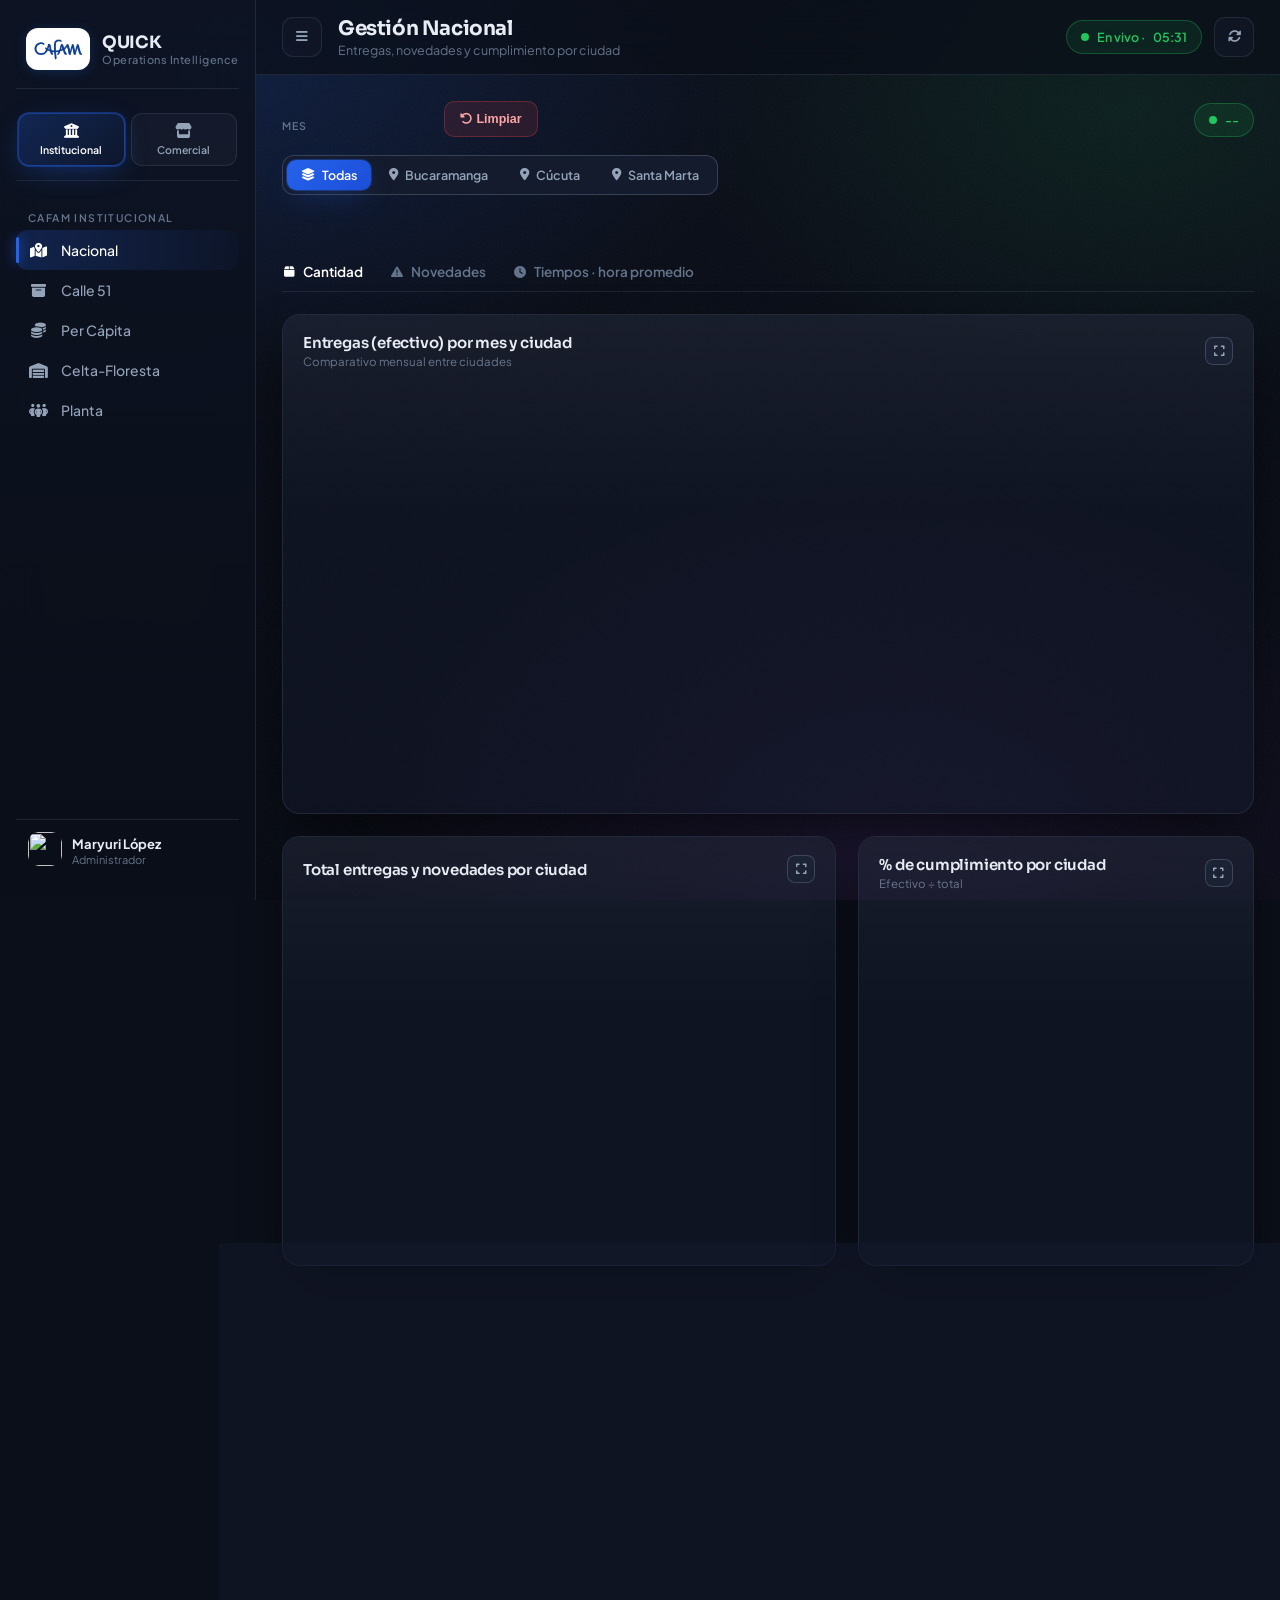
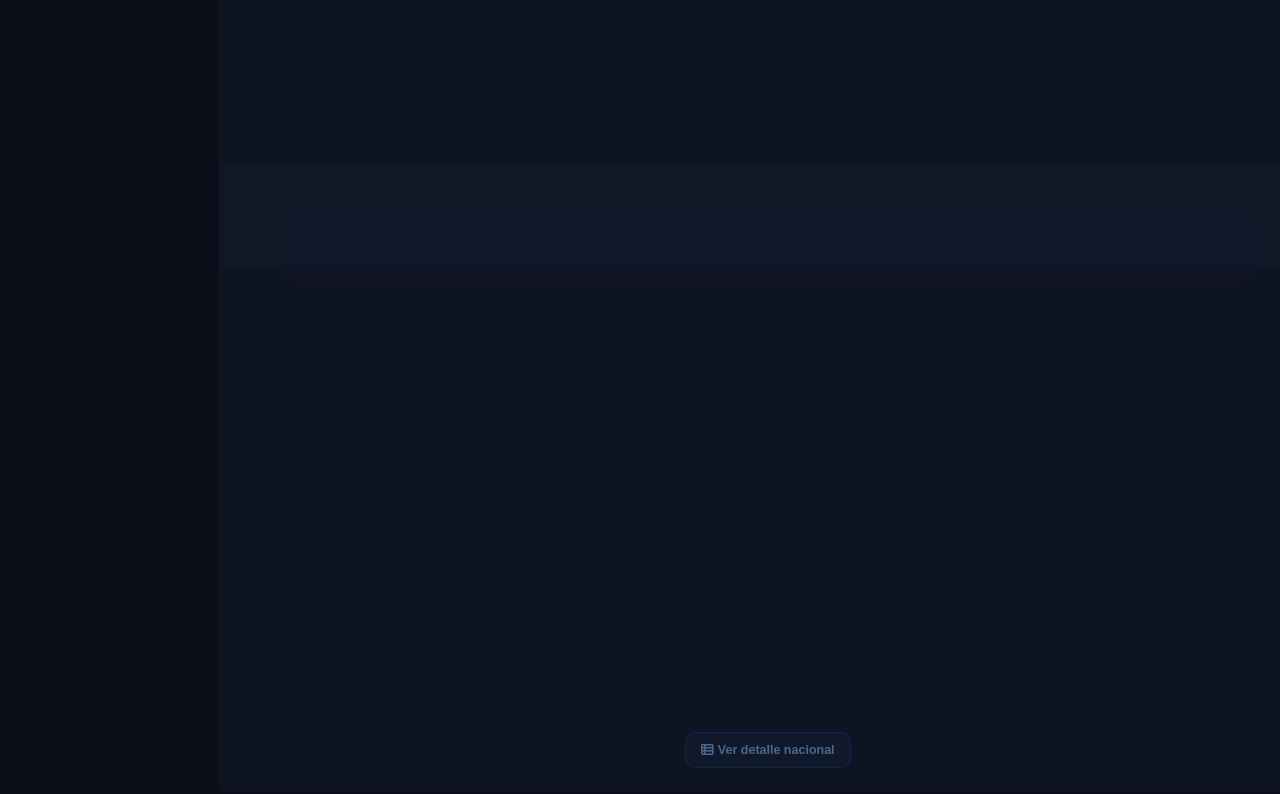
==== commit 51ce0ff3: "v2 Comercial: cada pestaña (Resumen, Cantidad, Novedades, Tiempos, Per Cápita, Ventas, Nov. Cancelac" ====
--- a/v2/index.html
+++ b/v2/index.html
@@ -42,7 +42,13 @@
 
     <div class="nav-group" data-project="comercial" hidden>
       <div class="nav-section">Cafam Comercial</div>
-      <div class="nav-item" data-view="com-nacional"><i class="fa-solid fa-chart-column"></i><span class="nav-label">Nacional</span></div>
+      <div class="nav-item" data-view="com-resumen"><i class="fa-solid fa-chart-pie"></i><span class="nav-label">Resumen</span></div>
+      <div class="nav-item" data-view="com-cantidad"><i class="fa-solid fa-box"></i><span class="nav-label">Cantidad</span></div>
+      <div class="nav-item" data-view="com-novedades"><i class="fa-solid fa-triangle-exclamation"></i><span class="nav-label">Novedades</span></div>
+      <div class="nav-item" data-view="com-tiempos"><i class="fa-solid fa-clock"></i><span class="nav-label">Tiempos</span></div>
+      <div class="nav-item" data-view="com-percapita"><i class="fa-solid fa-coins"></i><span class="nav-label">Per Cápita</span></div>
+      <div class="nav-item" data-view="com-ventas"><i class="fa-solid fa-dollar-sign"></i><span class="nav-label">Ventas</span></div>
+      <div class="nav-item" data-view="com-novcancel"><i class="fa-solid fa-ban"></i><span class="nav-label">Nov. Cancelación</span></div>
     </div>
 
     <div class="nav-foot">
@@ -247,8 +253,20 @@
         <div class="card" id="cf-detalle-card" style="display:none"><div class="card-h"><div><h3>Detalle Celta-Floresta</h3><div class="sub" id="cf-count">0 registros</div></div></div><div class="card-body"><div class="ins-table-wrap"><table class="ins-table" id="cf-table"></table></div></div></div>
       </section>
 
-      <!-- ===== COMERCIAL · NACIONAL (borrador — mismo patrón que Institucional > Nacional, para validar) ===== -->
-      <section class="view" id="com-nacional">
+      <!-- ===== COMERCIAL — cada pestaña es una página propia en la barra lateral (mismo patrón que Institucional) ===== -->
+
+      <!-- ----- RESUMEN (hoja "base": roster de droguerías) ----- -->
+      <section class="view" id="com-resumen">
+        <div class="kpi-grid" id="com-res-kpi"></div>
+        <div class="grid-2">
+          <div class="card"><div class="card-h"><div><h3>Mensajeros por ciudad</h3></div></div><div class="card-body"><div class="chart-wrap lg"><canvas id="com-res-ciudad"></canvas></div></div></div>
+          <div class="card"><div class="card-h"><div><h3>Droguerías por tipo de mensajero</h3><div class="sub">Planta fija vs. colaborativo</div></div></div><div class="card-body"><div class="chart-wrap lg"><canvas id="com-res-tipo"></canvas></div></div></div>
+        </div>
+        <div class="card"><div class="card-h"><div><h3>Droguerías</h3><div class="sub" id="com-res-count">0 droguerías</div></div></div><div class="card-body"><div class="ins-table-wrap"><table class="ins-table" id="com-res-table"></table></div></div></div>
+      </section>
+
+      <!-- ----- CANTIDAD ----- -->
+      <section class="view" id="com-cantidad">
         <div class="view-filters" id="com-filters">
           <div class="ins-bar">
             <div class="fld"><label>Mes</label><div class="msel" id="com-fMes"></div></div>
@@ -258,85 +276,99 @@
           </div>
         </div>
         <div class="kpi-grid" id="com-kpi"></div>
-
-        <div class="subtabs" id="com-subtabs">
-          <button class="subtab-btn active" data-tab="resumen"><i class="fa-solid fa-store"></i> Resumen</button>
-          <button class="subtab-btn" data-tab="cantidad"><i class="fa-solid fa-box"></i> Cantidad</button>
-          <button class="subtab-btn" data-tab="novedades"><i class="fa-solid fa-triangle-exclamation"></i> Novedades</button>
-          <button class="subtab-btn" data-tab="tiempos"><i class="fa-solid fa-clock"></i> Tiempos</button>
-          <button class="subtab-btn" data-tab="percapita"><i class="fa-solid fa-coins"></i> Per Cápita</button>
-          <button class="subtab-btn" data-tab="ventas"><i class="fa-solid fa-dollar-sign"></i> Ventas</button>
-          <button class="subtab-btn" data-tab="novcancel"><i class="fa-solid fa-ban"></i> Nov. Cancelación</button>
-        </div>
-
-        <!-- ----- RESUMEN (hoja "base": roster de droguerías) ----- -->
-        <div class="subtab-panel active" id="com-tab-resumen">
-          <div class="kpi-grid" id="com-res-kpi"></div>
-          <div class="grid-2">
-            <div class="card"><div class="card-h"><div><h3>Mensajeros por ciudad</h3></div></div><div class="card-body"><div class="chart-wrap lg"><canvas id="com-res-ciudad"></canvas></div></div></div>
-            <div class="card"><div class="card-h"><div><h3>Droguerías por tipo de mensajero</h3><div class="sub">Planta fija vs. colaborativo</div></div></div><div class="card-body"><div class="chart-wrap lg"><canvas id="com-res-tipo"></canvas></div></div></div>
-          </div>
-          <div class="card"><div class="card-h"><div><h3>Droguerías</h3><div class="sub" id="com-res-count">0 droguerías</div></div></div><div class="card-body"><div class="ins-table-wrap"><table class="ins-table" id="com-res-table"></table></div></div></div>
-        </div>
-
-        <!-- ----- CANTIDAD ----- -->
-        <div class="subtab-panel" id="com-tab-cantidad">
-          <div class="card"><div class="card-h"><div><h3>Entregado y novedad por mes</h3></div></div><div class="card-body"><div class="chart-wrap lg"><canvas id="com-mes"></canvas></div></div></div>
-          <div class="card"><div class="card-h"><div><h3>Cantidad por día — tendencia</h3><div class="sub">Volumen diario entregado</div></div></div><div class="card-body"><div class="chart-wrap xl"><canvas id="com-dia"></canvas></div></div></div>
-          <div class="card"><div class="card-h"><div><h3>Cantidad por día de la semana</h3><div class="sub">Para identificar el día más movido</div></div></div><div class="card-body"><div class="chart-wrap lg"><canvas id="com-sem"></canvas></div></div></div>
-          <div class="detalle-toggle-row"><button class="ins-reset detalle-toggle" id="com-detalle-toggle"><i class="fa-solid fa-table-list"></i> Ver detalle Cantidad</button></div>
-          <div class="card" id="com-detalle-card" style="display:none"><div class="card-h"><div><h3>Detalle Cantidad</h3><div class="sub" id="com-count">0 registros</div></div></div><div class="card-body"><div class="ins-table-wrap"><table class="ins-table" id="com-table"></table></div></div></div>
-        </div>
-
-        <!-- ----- NOVEDADES ----- -->
-        <div class="subtab-panel" id="com-tab-novedades">
-          <div class="card"><div class="card-h"><div><h3>Tipo de novedad</h3><div class="sub">Barras horizontales para lectura clara</div></div></div><div class="card-body"><div class="chart-wrap tall"><canvas id="com-novtipo"></canvas></div></div></div>
-          <div class="card"><div class="card-h"><div><h3>Novedades por mes</h3></div></div><div class="card-body"><div class="chart-wrap lg"><canvas id="com-novmes"></canvas></div></div></div>
-        </div>
-
-        <!-- ----- TIEMPOS ----- -->
-        <div class="subtab-panel" id="com-tab-tiempos">
-          <div class="card"><div class="card-h"><div><h3>Tiempo total promedio por día</h3><div class="sub">Creación → cierre del servicio</div></div></div><div class="card-body"><div class="chart-wrap xl"><canvas id="com-hdia"></canvas></div></div></div>
-          <div class="card"><div class="card-h"><div><h3>Tiempo total promedio por mes</h3></div></div><div class="card-body"><div class="chart-wrap lg"><canvas id="com-hmes"></canvas></div></div></div>
-        </div>
-
-        <!-- ----- PER CÁPITA ----- -->
-        <div class="subtab-panel" id="com-tab-percapita">
-          <div class="ins-bar">
+        <div class="card"><div class="card-h"><div><h3>Entregado y novedad por mes</h3></div></div><div class="card-body"><div class="chart-wrap lg"><canvas id="com-mes"></canvas></div></div></div>
+        <div class="card"><div class="card-h"><div><h3>Cantidad por día — tendencia</h3><div class="sub">Volumen diario entregado</div></div></div><div class="card-body"><div class="chart-wrap xl"><canvas id="com-dia"></canvas></div></div></div>
+        <div class="card"><div class="card-h"><div><h3>Cantidad por día de la semana</h3><div class="sub">Para identificar el día más movido</div></div></div><div class="card-body"><div class="chart-wrap lg"><canvas id="com-sem"></canvas></div></div></div>
+        <div class="detalle-toggle-row"><button class="ins-reset detalle-toggle" id="com-detalle-toggle"><i class="fa-solid fa-table-list"></i> Ver detalle Cantidad</button></div>
+        <div class="card" id="com-detalle-card" style="display:none"><div class="card-h"><div><h3>Detalle Cantidad</h3><div class="sub" id="com-count">0 registros</div></div></div><div class="card-body"><div class="ins-table-wrap"><table class="ins-table" id="com-table"></table></div></div></div>
+      </section>
+
+      <!-- ----- NOVEDADES ----- -->
+      <section class="view" id="com-novedades">
+        <div class="view-filters" id="com-nov-filters">
+          <div class="ins-bar">
+            <div class="fld"><label>Mes</label><div class="msel" id="com-nov-fMes"></div></div>
+            <div class="fld"><label>Ciudad</label><div class="msel" id="com-nov-fCiudad"></div></div>
+            <button class="ins-reset" id="com-nov-reset"><i class="fa-solid fa-rotate-left"></i> Limpiar</button>
+            <div style="margin-left:auto"><span class="live-pill"><span class="live-dot"></span> <span id="com-nov-stamp">--</span></span></div>
+          </div>
+        </div>
+        <div class="card"><div class="card-h"><div><h3>Tipo de novedad</h3><div class="sub">Barras horizontales para lectura clara</div></div></div><div class="card-body"><div class="chart-wrap tall"><canvas id="com-novtipo"></canvas></div></div></div>
+        <div class="card"><div class="card-h"><div><h3>Novedades por mes</h3></div></div><div class="card-body"><div class="chart-wrap lg"><canvas id="com-novmes"></canvas></div></div></div>
+      </section>
+
+      <!-- ----- TIEMPOS ----- -->
+      <section class="view" id="com-tiempos">
+        <div class="view-filters" id="com-tie-filters">
+          <div class="ins-bar">
+            <div class="fld"><label>Mes</label><div class="msel" id="com-tie-fMes"></div></div>
+            <div class="fld"><label>Ciudad</label><div class="msel" id="com-tie-fCiudad"></div></div>
+            <button class="ins-reset" id="com-tie-reset"><i class="fa-solid fa-rotate-left"></i> Limpiar</button>
+            <div style="margin-left:auto"><span class="live-pill"><span class="live-dot"></span> <span id="com-tie-stamp">--</span></span></div>
+          </div>
+        </div>
+        <div class="card"><div class="card-h"><div><h3>Tiempo total promedio por día</h3><div class="sub">Creación → cierre del servicio</div></div></div><div class="card-body"><div class="chart-wrap xl"><canvas id="com-hdia"></canvas></div></div></div>
+        <div class="card"><div class="card-h"><div><h3>Tiempo total promedio por mes</h3></div></div><div class="card-body"><div class="chart-wrap lg"><canvas id="com-hmes"></canvas></div></div></div>
+      </section>
+
+      <!-- ----- PER CÁPITA ----- -->
+      <section class="view" id="com-percapita">
+        <div class="view-filters" id="com-ipc-filters">
+          <div class="ins-bar">
+            <div class="fld"><label>Mes</label><div class="msel" id="com-ipc-fMes"></div></div>
+            <div class="fld"><label>Ciudad</label><div class="msel" id="com-ipc-fCiudad"></div></div>
             <div class="fld"><label>Punto</label><div class="msel" id="com-ipc-fDrog"></div></div>
-          </div>
-          <div class="kpi-grid" id="com-ipc-kpi"></div>
-          <div class="grid-2">
-            <div class="card"><div class="card-h"><div><h3>Per cápita por mes</h3></div></div><div class="card-body"><div class="chart-wrap lg"><canvas id="com-ipc-mes"></canvas></div></div></div>
-            <div class="card"><div class="card-h"><div><h3>Top 5 puntos — per cápita más alto</h3></div></div><div class="card-body"><div class="chart-wrap lg"><canvas id="com-ipc-top"></canvas></div></div></div>
-          </div>
-          <div class="grid-2">
-            <div class="card"><div class="card-h"><div><h3>Per cápita por punto</h3></div></div><div class="card-body"><div class="chart-wrap tall"><canvas id="com-ipc-drog"></canvas></div></div></div>
-            <div class="card"><div class="card-h"><div><h3>Costo total por ciudad</h3></div></div><div class="card-body"><div class="chart-wrap lg"><canvas id="com-ipc-ciudad"></canvas></div></div></div>
-          </div>
-          <div class="detalle-toggle-row"><button class="ins-reset detalle-toggle" id="com-ipc-detalle-toggle"><i class="fa-solid fa-table-list"></i> Ver detalle Per Cápita</button></div>
-          <div class="card" id="com-ipc-detalle-card" style="display:none"><div class="card-h"><div><h3>Detalle Per Cápita</h3><div class="sub" id="com-ipc-count">0 registros</div></div></div><div class="card-body"><div class="ins-table-wrap"><table class="ins-table" id="com-ipc-table"></table></div></div></div>
-        </div>
-
-        <!-- ----- VENTAS ----- -->
-        <div class="subtab-panel" id="com-tab-ventas">
-          <div class="kpi-grid" id="com-vt-kpi"></div>
-          <div class="card"><div class="card-h"><div><h3>Venta por mes</h3></div></div><div class="card-body"><div class="chart-wrap lg"><canvas id="com-vt-mes"></canvas></div></div></div>
-          <div class="card"><div class="card-h"><div><h3>Venta por día — tendencia</h3></div></div><div class="card-body"><div class="chart-wrap xl"><canvas id="com-vt-dia"></canvas></div></div></div>
-          <div class="card"><div class="card-h"><div><h3>Venta por ciudad</h3></div></div><div class="card-body"><div class="chart-wrap lg"><canvas id="com-vt-ciudad"></canvas></div></div></div>
-          <div class="detalle-toggle-row"><button class="ins-reset detalle-toggle" id="com-vt-detalle-toggle"><i class="fa-solid fa-table-list"></i> Ver detalle Ventas</button></div>
-          <div class="card" id="com-vt-detalle-card" style="display:none"><div class="card-h"><div><h3>Detalle Ventas</h3><div class="sub" id="com-vt-count">0 registros</div></div></div><div class="card-body"><div class="ins-table-wrap"><table class="ins-table" id="com-vt-table"></table></div></div></div>
-        </div>
-
-        <!-- ----- NOV. CANCELACIÓN ----- -->
-        <div class="subtab-panel" id="com-tab-novcancel">
-          <div class="kpi-grid" id="com-nc-kpi"></div>
-          <div class="card"><div class="card-h"><div><h3>Razones de cancelación</h3><div class="sub">Barras horizontales para lectura clara</div></div></div><div class="card-body"><div class="chart-wrap tall"><canvas id="com-nc-tipo"></canvas></div></div></div>
-          <div class="card"><div class="card-h"><div><h3>Cancelaciones por mes</h3></div></div><div class="card-body"><div class="chart-wrap lg"><canvas id="com-nc-mes"></canvas></div></div></div>
-          <div class="card"><div class="card-h"><div><h3>Cancelaciones por ciudad</h3></div></div><div class="card-body"><div class="chart-wrap lg"><canvas id="com-nc-ciudad"></canvas></div></div></div>
-          <div class="detalle-toggle-row"><button class="ins-reset detalle-toggle" id="com-nc-detalle-toggle"><i class="fa-solid fa-table-list"></i> Ver detalle Nov. Cancelación</button></div>
-          <div class="card" id="com-nc-detalle-card" style="display:none"><div class="card-h"><div><h3>Detalle Nov. Cancelación</h3><div class="sub" id="com-nc-count">0 registros</div></div></div><div class="card-body"><div class="ins-table-wrap"><table class="ins-table" id="com-nc-table"></table></div></div></div>
-        </div>
+            <button class="ins-reset" id="com-ipc-reset"><i class="fa-solid fa-rotate-left"></i> Limpiar</button>
+            <div style="margin-left:auto"><span class="live-pill"><span class="live-dot"></span> <span id="com-ipc-stamp">--</span></span></div>
+          </div>
+        </div>
+        <div class="kpi-grid" id="com-ipc-kpi"></div>
+        <div class="grid-2">
+          <div class="card"><div class="card-h"><div><h3>Per cápita por mes</h3></div></div><div class="card-body"><div class="chart-wrap lg"><canvas id="com-ipc-mes"></canvas></div></div></div>
+          <div class="card"><div class="card-h"><div><h3>Top 5 puntos — per cápita más alto</h3></div></div><div class="card-body"><div class="chart-wrap lg"><canvas id="com-ipc-top"></canvas></div></div></div>
+        </div>
+        <div class="grid-2">
+          <div class="card"><div class="card-h"><div><h3>Per cápita por punto</h3></div></div><div class="card-body"><div class="chart-wrap tall"><canvas id="com-ipc-drog"></canvas></div></div></div>
+          <div class="card"><div class="card-h"><div><h3>Costo total por ciudad</h3></div></div><div class="card-body"><div class="chart-wrap lg"><canvas id="com-ipc-ciudad"></canvas></div></div></div>
+        </div>
+        <div class="detalle-toggle-row"><button class="ins-reset detalle-toggle" id="com-ipc-detalle-toggle"><i class="fa-solid fa-table-list"></i> Ver detalle Per Cápita</button></div>
+        <div class="card" id="com-ipc-detalle-card" style="display:none"><div class="card-h"><div><h3>Detalle Per Cápita</h3><div class="sub" id="com-ipc-count">0 registros</div></div></div><div class="card-body"><div class="ins-table-wrap"><table class="ins-table" id="com-ipc-table"></table></div></div></div>
+      </section>
+
+      <!-- ----- VENTAS ----- -->
+      <section class="view" id="com-ventas">
+        <div class="view-filters" id="com-vt-filters">
+          <div class="ins-bar">
+            <div class="fld"><label>Mes</label><div class="msel" id="com-vt-fMes"></div></div>
+            <div class="fld"><label>Ciudad</label><div class="msel" id="com-vt-fCiudad"></div></div>
+            <button class="ins-reset" id="com-vt-reset"><i class="fa-solid fa-rotate-left"></i> Limpiar</button>
+            <div style="margin-left:auto"><span class="live-pill"><span class="live-dot"></span> <span id="com-vt-stamp">--</span></span></div>
+          </div>
+        </div>
+        <div class="kpi-grid" id="com-vt-kpi"></div>
+        <div class="card"><div class="card-h"><div><h3>Venta por mes</h3></div></div><div class="card-body"><div class="chart-wrap lg"><canvas id="com-vt-mes"></canvas></div></div></div>
+        <div class="card"><div class="card-h"><div><h3>Venta por día — tendencia</h3></div></div><div class="card-body"><div class="chart-wrap xl"><canvas id="com-vt-dia"></canvas></div></div></div>
+        <div class="card"><div class="card-h"><div><h3>Venta por ciudad</h3></div></div><div class="card-body"><div class="chart-wrap lg"><canvas id="com-vt-ciudad"></canvas></div></div></div>
+        <div class="detalle-toggle-row"><button class="ins-reset detalle-toggle" id="com-vt-detalle-toggle"><i class="fa-solid fa-table-list"></i> Ver detalle Ventas</button></div>
+        <div class="card" id="com-vt-detalle-card" style="display:none"><div class="card-h"><div><h3>Detalle Ventas</h3><div class="sub" id="com-vt-count">0 registros</div></div></div><div class="card-body"><div class="ins-table-wrap"><table class="ins-table" id="com-vt-table"></table></div></div></div>
+      </section>
+
+      <!-- ----- NOV. CANCELACIÓN ----- -->
+      <section class="view" id="com-novcancel">
+        <div class="view-filters" id="com-nc-filters">
+          <div class="ins-bar">
+            <div class="fld"><label>Mes</label><div class="msel" id="com-nc-fMes"></div></div>
+            <div class="fld"><label>Ciudad</label><div class="msel" id="com-nc-fCiudad"></div></div>
+            <button class="ins-reset" id="com-nc-reset"><i class="fa-solid fa-rotate-left"></i> Limpiar</button>
+            <div style="margin-left:auto"><span class="live-pill"><span class="live-dot"></span> <span id="com-nc-stamp">--</span></span></div>
+          </div>
+        </div>
+        <div class="kpi-grid" id="com-nc-kpi"></div>
+        <div class="card"><div class="card-h"><div><h3>Razones de cancelación</h3><div class="sub">Barras horizontales para lectura clara</div></div></div><div class="card-body"><div class="chart-wrap tall"><canvas id="com-nc-tipo"></canvas></div></div></div>
+        <div class="card"><div class="card-h"><div><h3>Cancelaciones por mes</h3></div></div><div class="card-body"><div class="chart-wrap lg"><canvas id="com-nc-mes"></canvas></div></div></div>
+        <div class="card"><div class="card-h"><div><h3>Cancelaciones por ciudad</h3></div></div><div class="card-body"><div class="chart-wrap lg"><canvas id="com-nc-ciudad"></canvas></div></div></div>
+        <div class="detalle-toggle-row"><button class="ins-reset detalle-toggle" id="com-nc-detalle-toggle"><i class="fa-solid fa-table-list"></i> Ver detalle Nov. Cancelación</button></div>
+        <div class="card" id="com-nc-detalle-card" style="display:none"><div class="card-h"><div><h3>Detalle Nov. Cancelación</h3><div class="sub" id="com-nc-count">0 registros</div></div></div><div class="card-body"><div class="ins-table-wrap"><table class="ins-table" id="com-nc-table"></table></div></div></div>
       </section>
 
     </div>
@@ -355,7 +387,13 @@
   'inst-percapita':['Per Cápita Institucional','Costo operativo por entrega — por punto, ciudad y mes'],
   'inst-planta':['Planta','Plantilla fija por ciudad y punto — historial de cambios'],
   'inst-celta':['Celta-Floresta','Gestión de entrega y novedades — punto Celta-Floresta'],
-  'com-nacional':['Comercial · Nacional','Entregas, novedades y tiempos — borrador para validar']
+  'com-resumen':['Comercial · Resumen','Droguerías, mensajeros y cobertura por ciudad'],
+  'com-cantidad':['Comercial · Cantidad','Entregas, novedades y cumplimiento'],
+  'com-novedades':['Comercial · Novedades','Incidencias operativas por tipo y mes'],
+  'com-tiempos':['Comercial · Tiempos','Tiempo total promedio — creación a cierre'],
+  'com-percapita':['Comercial · Per Cápita','Costo operativo por entrega'],
+  'com-ventas':['Comercial · Ventas','Ventas por mes, día y ciudad'],
+  'com-novcancel':['Comercial · Nov. Cancelación','Cancelaciones por razón, mes y ciudad']
 };
 function switchView(v){
   document.querySelectorAll('.nav-item').forEach(n=>n.classList.toggle('active',n.dataset.view===v));
@@ -392,6 +430,6 @@
 <script src="assets/institucional.js?v=11"></script>
 <script>if(window.ensureInst)ensureInst();</script>
 <!-- Motor de datos Comercial (carga al abrir el proyecto Comercial) -->
-<script src="assets/comercial.js?v=2"></script>
+<script src="assets/comercial.js?v=3"></script>
 </body>
 </html>
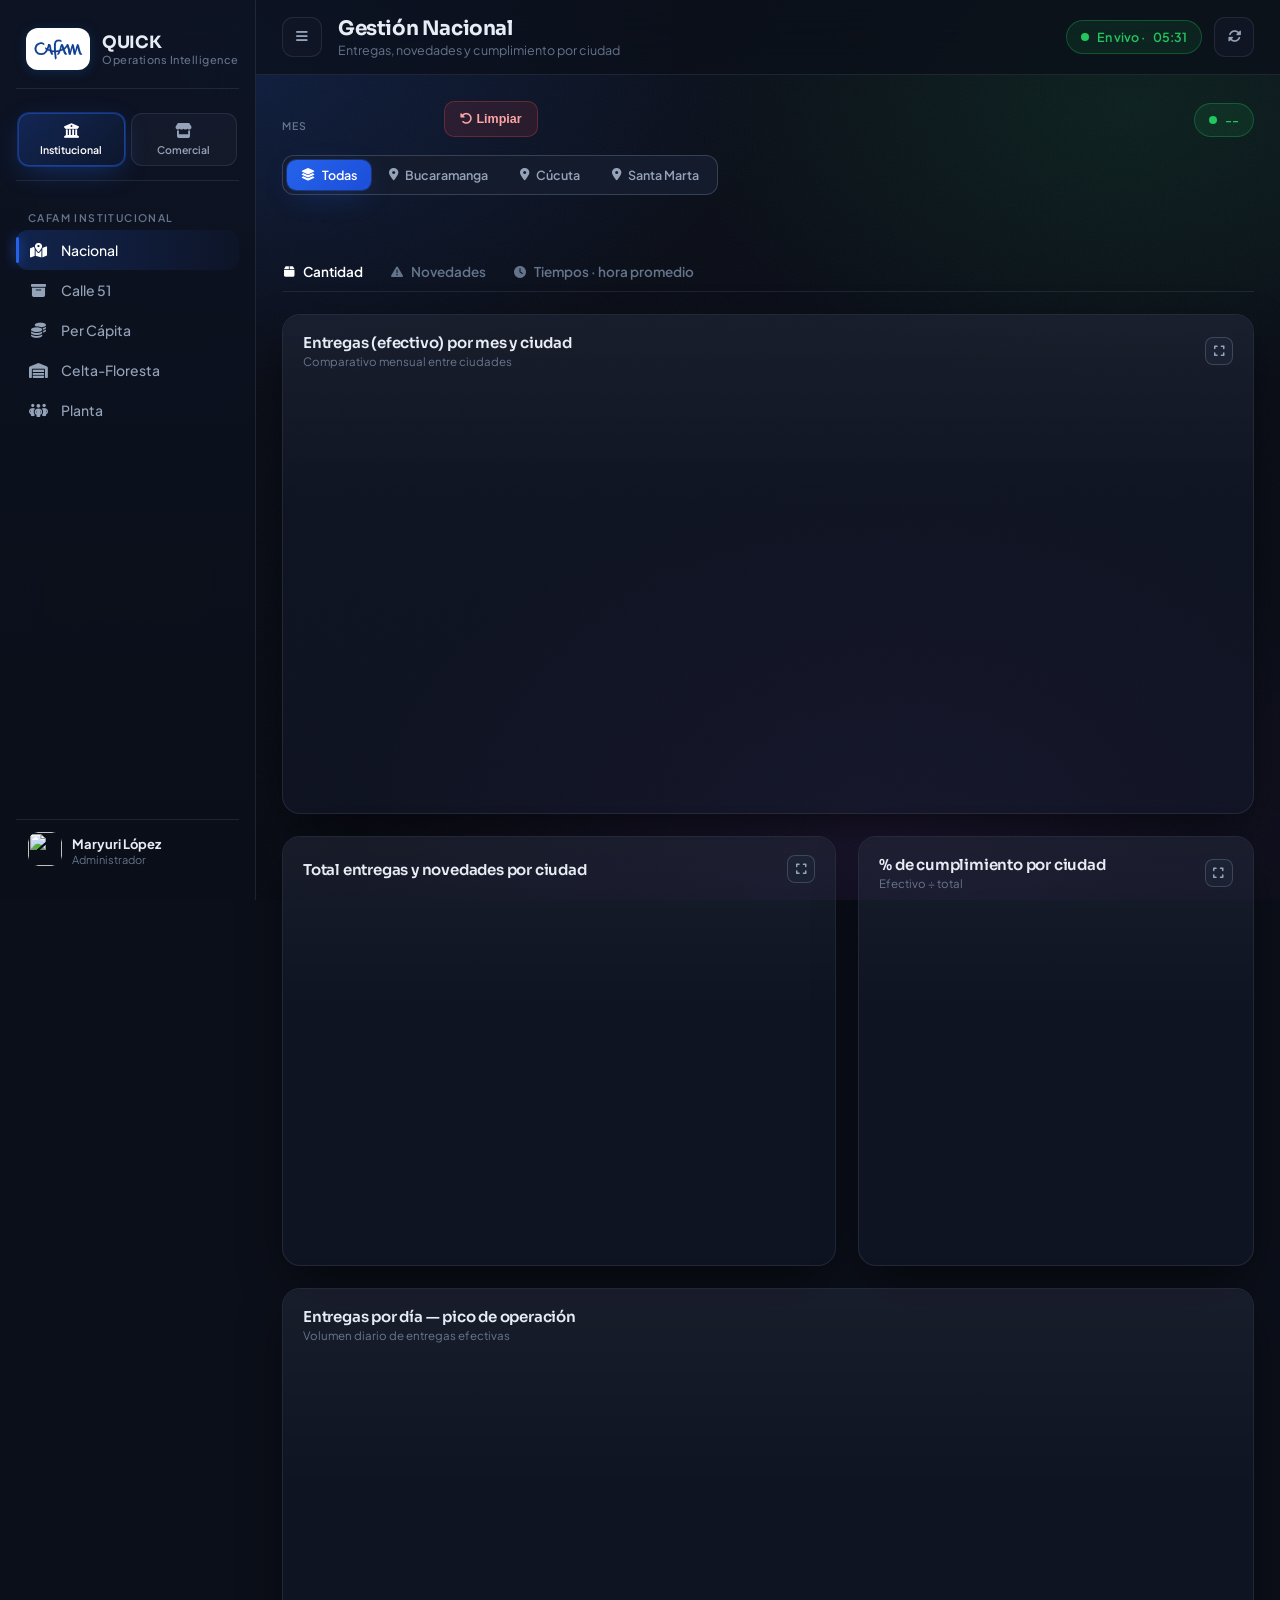
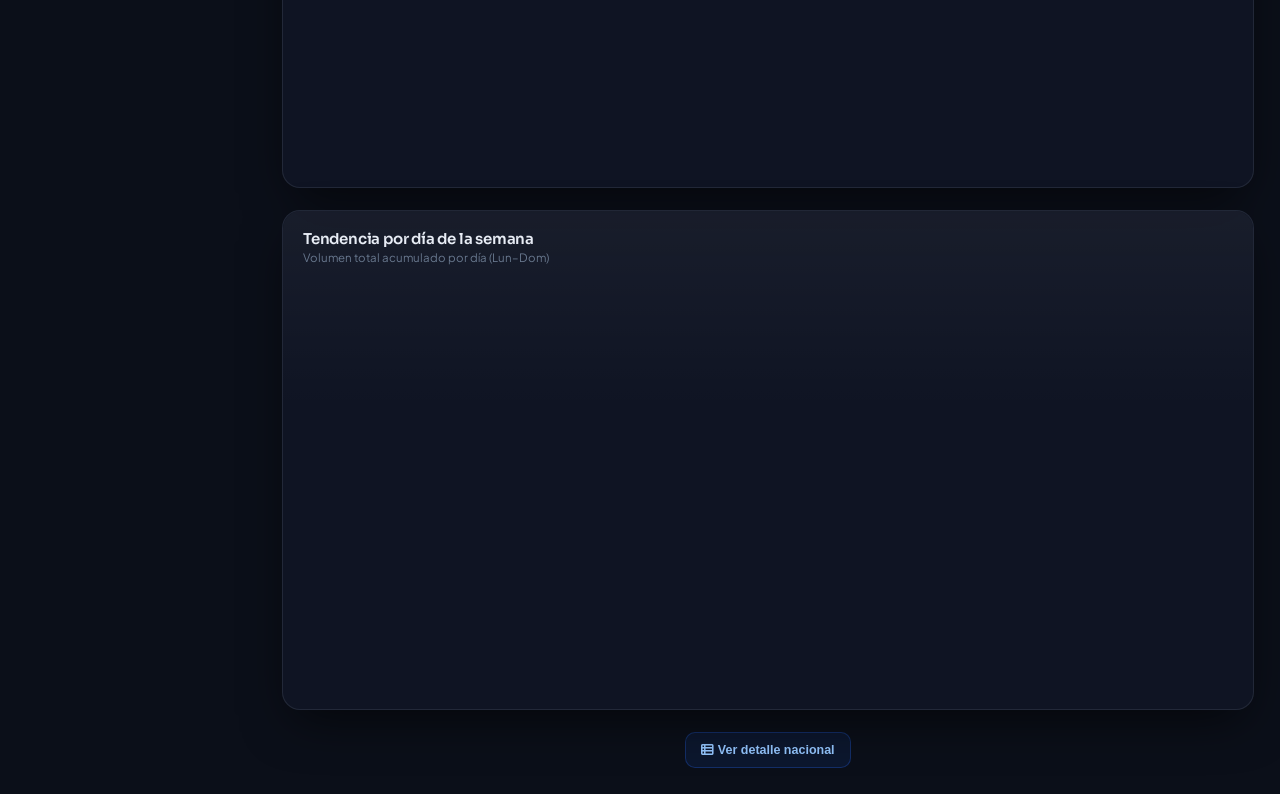
==== commit 8ce7e7a8: "v2 Comercial: nueva pestaña Planta (hoja "planta" del mismo sheet, leída por nombre vía gviz) al fin" ====
--- a/v2/index.html
+++ b/v2/index.html
@@ -49,6 +49,7 @@
       <div class="nav-item" data-view="com-percapita"><i class="fa-solid fa-coins"></i><span class="nav-label">Per Cápita</span></div>
       <div class="nav-item" data-view="com-ventas"><i class="fa-solid fa-dollar-sign"></i><span class="nav-label">Ventas</span></div>
       <div class="nav-item" data-view="com-novcancel"><i class="fa-solid fa-ban"></i><span class="nav-label">Nov. Cancelación</span></div>
+      <div class="nav-item" data-view="com-planta"><i class="fa-solid fa-people-group"></i><span class="nav-label">Planta</span></div>
     </div>
 
     <div class="nav-foot">
@@ -369,6 +370,17 @@
         <div class="card"><div class="card-h"><div><h3>Cancelaciones por ciudad</h3></div></div><div class="card-body"><div class="chart-wrap lg"><canvas id="com-nc-ciudad"></canvas></div></div></div>
         <div class="detalle-toggle-row"><button class="ins-reset detalle-toggle" id="com-nc-detalle-toggle"><i class="fa-solid fa-table-list"></i> Ver detalle Nov. Cancelación</button></div>
         <div class="card" id="com-nc-detalle-card" style="display:none"><div class="card-h"><div><h3>Detalle Nov. Cancelación</h3><div class="sub" id="com-nc-count">0 registros</div></div></div><div class="card-body"><div class="ins-table-wrap"><table class="ins-table" id="com-nc-table"></table></div></div></div>
+      </section>
+
+      <!-- ----- PLANTA (hoja "planta": plantilla fija + colaborativa) ----- -->
+      <section class="view" id="com-planta">
+        <div class="kpi-grid" id="com-pl-kpi"></div>
+        <div class="grid-2">
+          <div class="card"><div class="card-h"><div><h3>Personal por ciudad</h3><div class="sub">Fija + colaborativa, solo puntos activos</div></div></div><div class="card-body"><div class="chart-wrap lg"><canvas id="com-pl-ciudad"></canvas></div></div></div>
+          <div class="card"><div class="card-h"><div><h3>Planta fija vs. colaborativa</h3></div></div><div class="card-body"><div class="chart-wrap lg"><canvas id="com-pl-tipo"></canvas></div></div></div>
+        </div>
+        <div class="card"><div class="card-h"><div><h3>Top puntos por personal</h3></div></div><div class="card-body"><div class="chart-wrap tall"><canvas id="com-pl-chart"></canvas></div></div></div>
+        <div class="card"><div class="card-h"><div><h3>Detalle de planta</h3><div class="sub" id="com-pl-count">0 registros</div></div></div><div class="card-body"><div class="ins-table-wrap"><table class="ins-table" id="com-pl-table"></table></div></div></div>
       </section>
 
     </div>
@@ -393,7 +405,8 @@
   'com-tiempos':['Comercial · Tiempos','Tiempo total promedio — creación a cierre'],
   'com-percapita':['Comercial · Per Cápita','Costo operativo por entrega'],
   'com-ventas':['Comercial · Ventas','Ventas por mes, día y ciudad'],
-  'com-novcancel':['Comercial · Nov. Cancelación','Cancelaciones por razón, mes y ciudad']
+  'com-novcancel':['Comercial · Nov. Cancelación','Cancelaciones por razón, mes y ciudad'],
+  'com-planta':['Comercial · Planta','Plantilla fija y colaborativa por punto y ciudad']
 };
 function switchView(v){
   document.querySelectorAll('.nav-item').forEach(n=>n.classList.toggle('active',n.dataset.view===v));
@@ -430,6 +443,6 @@
 <script src="assets/institucional.js?v=11"></script>
 <script>if(window.ensureInst)ensureInst();</script>
 <!-- Motor de datos Comercial (carga al abrir el proyecto Comercial) -->
-<script src="assets/comercial.js?v=3"></script>
+<script src="assets/comercial.js?v=4"></script>
 </body>
 </html>
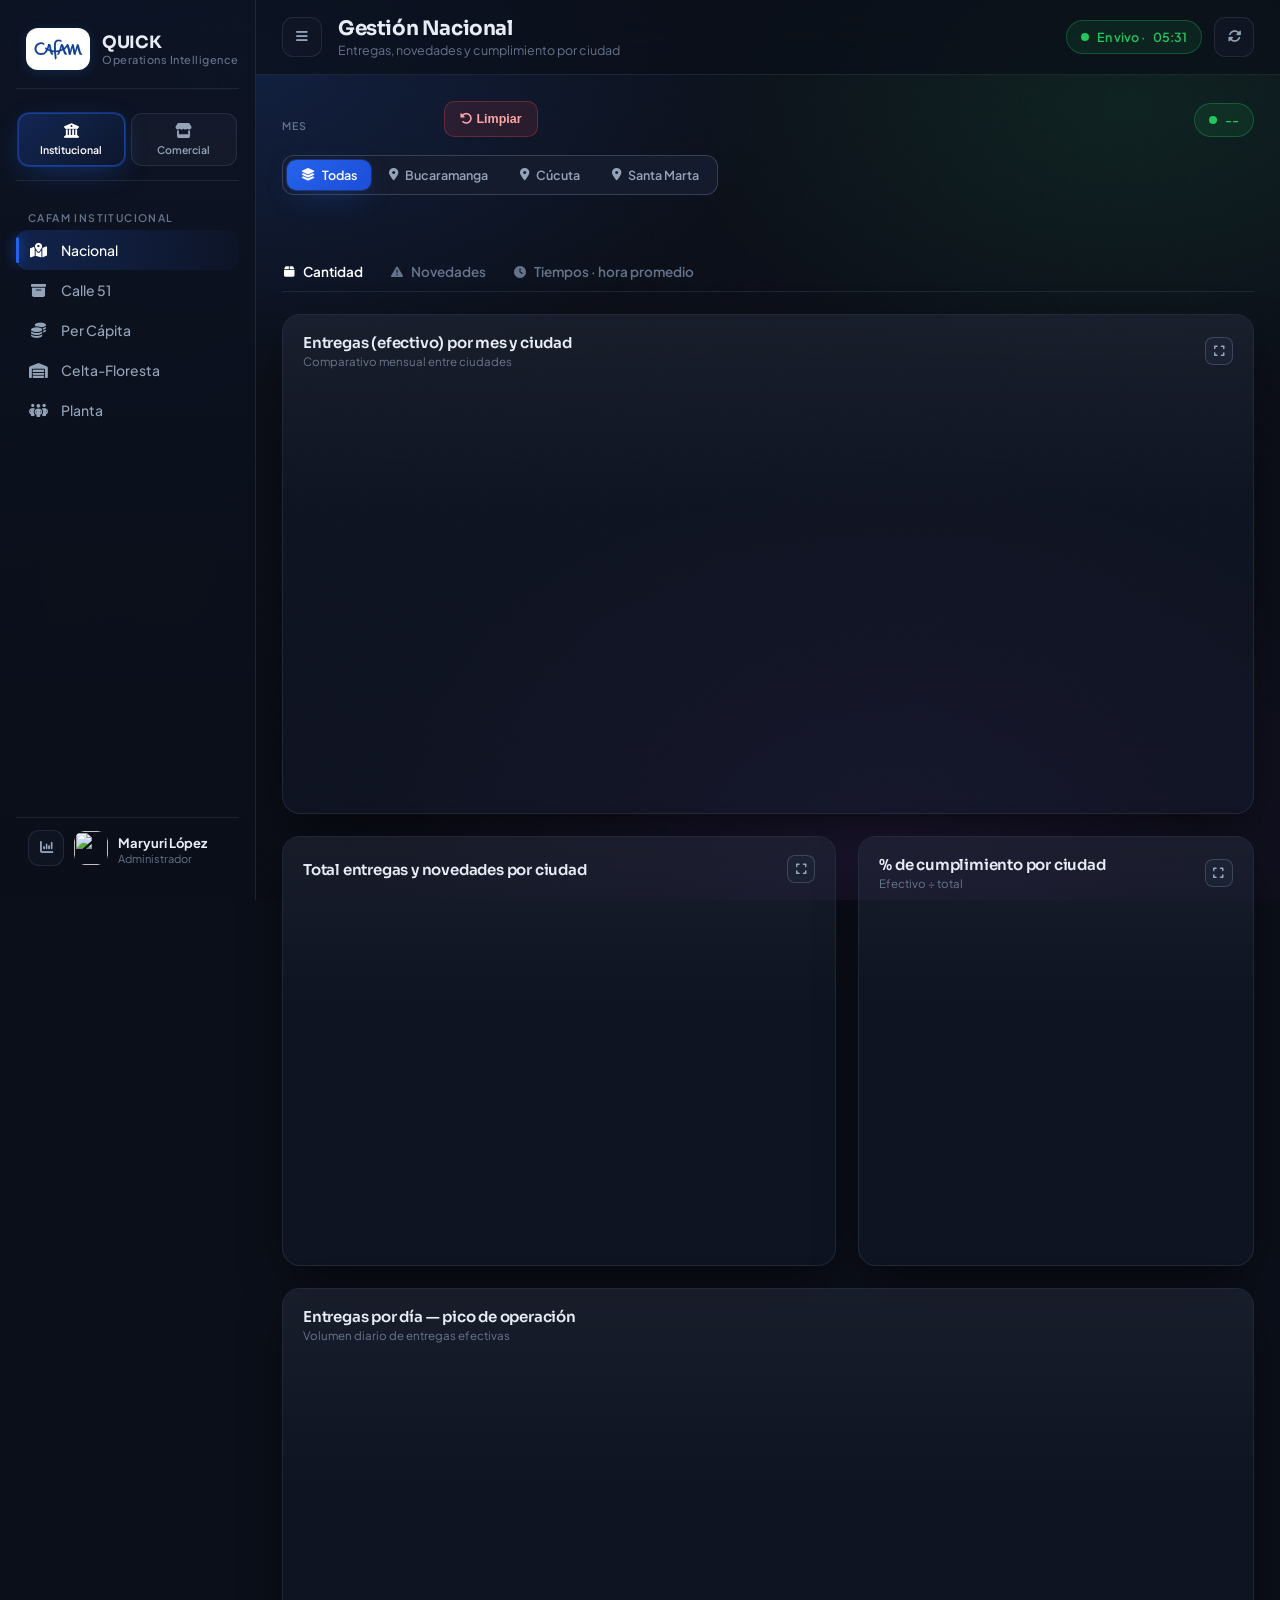
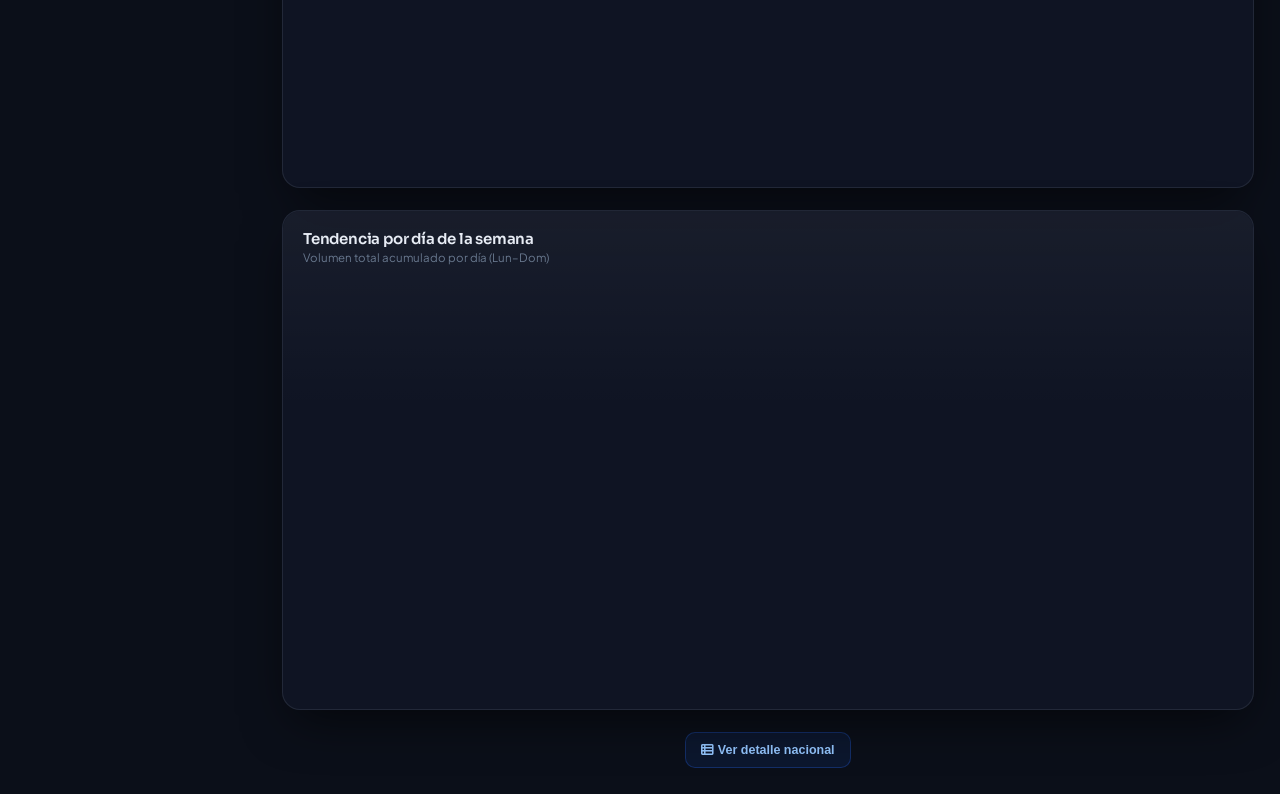
==== commit 0327f9fd: "v2: agrega módulo de Indicadores Mensuales (Comercial, Institucional, Biológicos, Área Administrativ" ====
--- a/v2/index.html
+++ b/v2/index.html
@@ -42,7 +42,6 @@
 
     <div class="nav-group" data-project="comercial" hidden>
       <div class="nav-section">Cafam Comercial</div>
-      <div class="nav-item" data-view="com-resumen"><i class="fa-solid fa-chart-pie"></i><span class="nav-label">Resumen</span></div>
       <div class="nav-item" data-view="com-cantidad"><i class="fa-solid fa-box"></i><span class="nav-label">Cantidad</span></div>
       <div class="nav-item" data-view="com-novedades"><i class="fa-solid fa-triangle-exclamation"></i><span class="nav-label">Novedades</span></div>
       <div class="nav-item" data-view="com-tiempos"><i class="fa-solid fa-clock"></i><span class="nav-label">Tiempos</span></div>
@@ -53,6 +52,7 @@
     </div>
 
     <div class="nav-foot">
+      <button class="ind-open-btn" id="indOpenBtn" title="Indicadores Mensuales"><i class="fa-solid fa-chart-column"></i></button>
       <div class="av"><img src="https://i.ibb.co/KjmjjvNZ/Captura-de-pantalla-2025-09-15-161315.jpg" alt=""></div>
       <div><b style="font-size:13px">Maryuri López</b><small>Administrador</small></div>
     </div>
@@ -256,16 +256,6 @@
 
       <!-- ===== COMERCIAL — cada pestaña es una página propia en la barra lateral (mismo patrón que Institucional) ===== -->
 
-      <!-- ----- RESUMEN (hoja "base": roster de droguerías) ----- -->
-      <section class="view" id="com-resumen">
-        <div class="kpi-grid" id="com-res-kpi"></div>
-        <div class="grid-2">
-          <div class="card"><div class="card-h"><div><h3>Mensajeros por ciudad</h3></div></div><div class="card-body"><div class="chart-wrap lg"><canvas id="com-res-ciudad"></canvas></div></div></div>
-          <div class="card"><div class="card-h"><div><h3>Droguerías por tipo de mensajero</h3><div class="sub">Planta fija vs. colaborativo</div></div></div><div class="card-body"><div class="chart-wrap lg"><canvas id="com-res-tipo"></canvas></div></div></div>
-        </div>
-        <div class="card"><div class="card-h"><div><h3>Droguerías</h3><div class="sub" id="com-res-count">0 droguerías</div></div></div><div class="card-body"><div class="ins-table-wrap"><table class="ins-table" id="com-res-table"></table></div></div></div>
-      </section>
-
       <!-- ----- CANTIDAD ----- -->
       <section class="view" id="com-cantidad">
         <div class="view-filters" id="com-filters">
@@ -383,6 +373,28 @@
         <div class="card"><div class="card-h"><div><h3>Detalle de planta</h3><div class="sub" id="com-pl-count">0 registros</div></div></div><div class="card-body"><div class="ins-table-wrap"><table class="ins-table" id="com-pl-table"></table></div></div></div>
       </section>
 
+    </div>
+  </div>
+</div>
+
+<!-- ===== INDICADORES MENSUALES (modal, se abre desde el botón junto a "Maryuri") ===== -->
+<div class="ind-modal" id="indModal">
+  <div class="ind-modal-box">
+    <div class="ind-modal-head">
+      <div class="ind-modal-tabs">
+        <button class="ind-seg-tab active" data-seg="comercial"><i class="fa-solid fa-store"></i> Cafam Comercial</button>
+        <button class="ind-seg-tab" data-seg="institucional"><i class="fa-solid fa-building-columns"></i> Cafam Institucional</button>
+        <button class="ind-seg-tab" data-seg="biologicos"><i class="fa-solid fa-flask-vial"></i> Cafam Biológicos</button>
+        <button class="ind-seg-tab" data-seg="admin"><i class="fa-solid fa-sitemap"></i> Área Administrativa</button>
+      </div>
+      <button class="ind-modal-pdf" id="indPdfBtn"><i class="fa-solid fa-file-pdf"></i> Informe PDF</button>
+      <button class="ind-modal-close" id="indModalClose"><i class="fa-solid fa-xmark"></i></button>
+    </div>
+    <div class="ind-modal-body">
+      <section class="ind-view active" id="ind-comercial"><div class="ind-wrap" id="indc-body"><div class="ind-loading">Cargando indicadores…</div></div></section>
+      <section class="ind-view" id="ind-institucional"><div class="ind-wrap" id="indi-body"><div class="ind-loading">Cargando indicadores…</div></div></section>
+      <section class="ind-view" id="ind-biologicos"><div class="ind-wrap" id="indb-body"><div class="ind-loading">Cargando indicadores…</div></div></section>
+      <section class="ind-view" id="ind-admin"><div class="ind-wrap" id="inda-body"><div class="ind-loading">Cargando…</div></div></section>
     </div>
   </div>
 </div>
@@ -399,7 +411,6 @@
   'inst-percapita':['Per Cápita Institucional','Costo operativo por entrega — por punto, ciudad y mes'],
   'inst-planta':['Planta','Plantilla fija por ciudad y punto — historial de cambios'],
   'inst-celta':['Celta-Floresta','Gestión de entrega y novedades — punto Celta-Floresta'],
-  'com-resumen':['Comercial · Resumen','Droguerías, mensajeros y cobertura por ciudad'],
   'com-cantidad':['Comercial · Cantidad','Entregas, novedades y cumplimiento'],
   'com-novedades':['Comercial · Novedades','Incidencias operativas por tipo y mes'],
   'com-tiempos':['Comercial · Tiempos','Tiempo total promedio — creación a cierre'],
@@ -443,6 +454,11 @@
 <script src="assets/institucional.js?v=11"></script>
 <script>if(window.ensureInst)ensureInst();</script>
 <!-- Motor de datos Comercial (carga al abrir el proyecto Comercial) -->
-<script src="assets/comercial.js?v=4"></script>
+<script src="assets/comercial.js?v=5"></script>
+<!-- pdfMake: generador de informes PDF para Indicadores Mensuales -->
+<script src="https://cdnjs.cloudflare.com/ajax/libs/pdfmake/0.2.7/pdfmake.min.js"></script>
+<script src="https://cdnjs.cloudflare.com/ajax/libs/pdfmake/0.2.7/vfs_fonts.js"></script>
+<!-- Motor de Indicadores Mensuales (modal, se abre desde el botón junto al perfil) -->
+<script src="assets/indicadores.js?v=1"></script>
 </body>
 </html>
--- a/v2/assets/styles.css
+++ b/v2/assets/styles.css
@@ -230,4 +230,82 @@
   .search{display:none}
 }
 .overlay{display:none;position:fixed;inset:0;background:rgba(0,0,0,.5);z-index:45}
+
+/* ===================== Indicadores Mensuales (pantalla completa) ===================== */
+.ind-open-btn{width:36px;height:36px;border-radius:11px;border:1px solid var(--border);background:var(--surface);color:var(--text-dim);cursor:pointer;display:grid;place-items:center;flex-shrink:0;transition:.2s}
+.ind-open-btn:hover{color:#fff;border-color:var(--border-strong);background:rgba(148,163,184,.1)}
+.ind-modal{display:none;position:fixed;inset:0;z-index:300;background:var(--bg)}
+.ind-modal.show{display:flex}
+.ind-modal-box{width:100%;height:100%;background:var(--bg);display:flex;flex-direction:column;overflow:hidden}
+.ind-modal-head{display:flex;align-items:center;gap:10px;padding:14px 16px;border-bottom:1px solid var(--border);flex-shrink:0;flex-wrap:wrap}
+.ind-modal-tabs{display:flex;gap:4px;flex-wrap:wrap;flex:1}
+.ind-seg-tab{border:none;background:transparent;color:var(--text-dim);padding:9px 16px;border-radius:9px;cursor:pointer;font-family:var(--font-b);font-weight:600;font-size:13px;display:inline-flex;align-items:center;gap:7px;transition:.18s}
+.ind-seg-tab:hover{color:var(--text)}
+.ind-seg-tab.active{background:linear-gradient(135deg,var(--blue),#1d4ed8);color:#fff;box-shadow:var(--glow-blue)}
+.ind-modal-pdf{height:38px;padding:0 15px;border-radius:10px;border:1px solid var(--border);background:var(--surface);color:var(--text-dim);cursor:pointer;display:inline-flex;align-items:center;gap:8px;font-family:var(--font-b);font-weight:600;font-size:12.5px;transition:.2s}
+.ind-modal-pdf:hover{color:#fff;border-color:var(--border-strong)}
+.ind-modal-close{width:38px;height:38px;border-radius:10px;border:1px solid var(--border);background:var(--surface);color:var(--text-dim);cursor:pointer;display:grid;place-items:center;flex-shrink:0}
+.ind-modal-close:hover{color:#fff;border-color:var(--border-strong);background:rgba(239,68,68,.12)}
+.ind-modal-body{flex:1;overflow-y:auto;padding:22px}
+.ind-view{display:none}
+.ind-view.active{display:block}
+
+.ind-hero{position:relative;overflow:hidden;border-radius:var(--radius);padding:28px 30px;margin-bottom:18px;border:1px solid var(--border-strong);background:linear-gradient(135deg,rgba(37,99,235,.18),rgba(14,138,120,.05))}
+.ind-hero::after{content:"";position:absolute;right:-40px;top:-40px;width:220px;height:220px;border-radius:50%;background:radial-gradient(circle,rgba(37,99,235,.25),transparent 70%)}
+.ind-hero-top{display:flex;align-items:center;gap:16px;position:relative;z-index:1}
+.ind-hero-ic{width:58px;height:58px;border-radius:16px;display:grid;place-items:center;font-size:26px;color:#fff;flex-shrink:0}
+.ind-hero h2{font-family:var(--font-d);font-size:22px;font-weight:800;letter-spacing:-.4px}
+.ind-hero .ind-badge{display:inline-block;margin-top:4px;font-size:11.5px;font-weight:700;letter-spacing:1px;text-transform:uppercase;color:#93c5fd;background:rgba(37,99,235,.15);padding:3px 10px;border-radius:20px}
+.ind-hero .ind-desc{position:relative;z-index:1;margin-top:14px;color:var(--text-dim);font-size:13px;line-height:1.65;max-width:920px}
+.ind-hero .ind-meta{position:relative;z-index:1;margin-top:10px;display:flex;gap:18px;flex-wrap:wrap;font-size:11.5px;color:var(--text-soft)}
+.ind-hero .ind-meta b{color:var(--text)}
+.ind-sec-title{font-family:var(--font-d);font-size:15px;font-weight:700;margin:22px 2px 12px;display:flex;align-items:center;gap:9px;color:#fff}
+.ind-sec-title i{color:var(--blue)}
+.cmp-grid{display:grid;grid-template-columns:repeat(auto-fit,minmax(200px,1fr));gap:14px}
+.cmp-card{background:var(--surface-solid);border:1px solid var(--border);border-radius:14px;padding:16px 18px}
+.cmp-card .cc-l{font-size:11.5px;color:var(--text-dim);font-weight:600;text-transform:uppercase;letter-spacing:.5px}
+.cmp-card .cc-rows{display:flex;gap:18px;margin-top:8px;flex-wrap:wrap}
+.cmp-card .cc-y{font-size:11px;color:var(--text-soft)}
+.cmp-card .cc-v{font-family:var(--font-d);font-size:22px;font-weight:800}
+.cmp-card .cc-var{margin-top:8px;font-size:12px;font-weight:700}
+.cc-up{color:#4ade80}.cc-dn{color:#f87171}.cc-fl{color:var(--text-soft)}
+.ind-subtabs{display:inline-flex;gap:4px;background:var(--surface-solid);border:1px solid var(--border-strong);border-radius:12px;padding:4px;margin:2px 0 18px;flex-wrap:wrap;max-width:100%}
+.ind-stab{border:none;background:transparent;color:var(--text-dim);padding:9px 16px;border-radius:9px;cursor:pointer;font-family:var(--font-b);font-weight:600;font-size:13px;display:inline-flex;align-items:center;gap:7px;transition:.18s}
+.ind-stab:hover{color:var(--text)}
+.ind-stab.active{background:linear-gradient(135deg,var(--blue),#1d4ed8);color:#fff;box-shadow:var(--glow-blue)}
+.ind-fbar{display:flex;gap:12px;align-items:flex-end;flex-wrap:wrap;margin-bottom:16px}
+.ind-fbar .fld{display:flex;flex-direction:column;gap:5px}
+.ind-fbar label{font-size:10.5px;text-transform:uppercase;letter-spacing:.7px;color:var(--text-soft);font-weight:600}
+.ind-fbar select{background:var(--surface-solid);border:1px solid var(--border-strong);color:var(--text);border-radius:9px;padding:8px 12px;font-size:13px;min-width:140px;outline:none}
+.ind-fbar select:focus{border-color:var(--blue)}
+.ind-reg-info{display:flex;gap:10px;flex-wrap:wrap;margin:6px 0 14px}
+.ind-chip{background:rgba(37,99,235,.1);border:1px solid rgba(37,99,235,.25);color:#93c5fd;border-radius:20px;padding:5px 13px;font-size:11.5px;font-weight:600}
+.ind-chip.g{background:rgba(34,197,94,.1);border-color:rgba(34,197,94,.25);color:#86efac}
+.evid-grid{display:grid;grid-template-columns:repeat(auto-fill,minmax(230px,1fr));gap:14px}
+.evid-card{background:var(--surface-solid);border:1px solid var(--border);border-radius:14px;overflow:hidden}
+.evid-card img{width:100%;height:160px;object-fit:cover;display:block;background:#0b1120}
+.evid-card .ev-b{padding:12px 14px}
+.evid-card .ev-t{font-weight:600;font-size:13.5px}
+.evid-card .ev-m{font-size:11px;color:var(--text-soft);margin-top:3px}
+.org-group{margin-bottom:24px}
+.org-h{font-family:var(--font-d);font-size:14px;font-weight:700;color:#fde68a;background:linear-gradient(135deg,rgba(234,179,8,.18),rgba(234,179,8,.04));border:1px solid rgba(234,179,8,.32);border-radius:10px;padding:8px 16px;display:inline-block;margin-bottom:14px}
+.org-grid{display:grid;grid-template-columns:repeat(auto-fill,minmax(210px,1fr));gap:14px}
+.org-card{background:var(--surface-solid);border:1px solid var(--border);border-radius:16px;padding:18px;text-align:center}
+.org-av{width:84px;height:84px;border-radius:50%;margin:0 auto 12px;display:grid;place-items:center;color:#fff;font-family:var(--font-d);font-weight:800;font-size:25px;overflow:hidden;border:2px solid var(--border-strong);background:linear-gradient(135deg,#2563EB,#0E8A78);position:relative}
+.org-av img{width:100%;height:100%;object-fit:cover;position:relative;z-index:1}
+.org-ini{position:absolute}
+.org-name{font-family:var(--font-d);font-weight:700;font-size:14.5px}
+.org-role{font-size:11.5px;color:#60a5fa;font-weight:600;margin:3px 0 9px}
+.org-contact{font-size:11px;color:var(--text-soft);line-height:1.7;word-break:break-all}
+.org-contact i{width:14px;color:var(--text-dim)}
+.ind-tot{display:flex;gap:14px;flex-wrap:wrap;margin:2px 0 18px}
+.ind-tot .t{flex:1 1 230px;display:flex;align-items:center;gap:13px;padding:14px 17px;border-radius:14px;background:var(--surface-solid);border:1px solid var(--border)}
+.ind-tot .t .ic{width:40px;height:40px;border-radius:11px;display:grid;place-items:center;font-size:16px;color:#fff;flex-shrink:0;box-shadow:0 6px 16px rgba(0,0,0,.25)}
+.ind-tot .t .lbl{font-size:10.5px;color:var(--text-soft);font-weight:700;letter-spacing:.4px;text-transform:uppercase}
+.ind-tot .t .vv{font-family:var(--font-d);font-size:21px;font-weight:800;color:var(--text);margin-top:4px;line-height:1}
+.ind-panel>.card,.ind-panel>.grid-2,.ind-panel>.kpi-grid,.ind-panel>.ind-hero{margin-bottom:20px}
+.org-sub{display:inline-flex;gap:4px;background:var(--surface-solid);border:1px solid var(--border-strong);border-radius:12px;padding:4px;margin:0 0 22px;flex-wrap:wrap;max-width:100%}
+.org-stab{border:none;background:transparent;color:var(--text-dim);padding:9px 18px;border-radius:9px;cursor:pointer;font-family:var(--font-b);font-weight:600;font-size:13px;display:inline-flex;align-items:center;gap:7px;transition:.18s}
+.org-stab:hover{color:var(--text)}
+.org-stab.active{background:linear-gradient(135deg,var(--blue),#1d4ed8);color:#fff;box-shadow:var(--glow-blue)}
 .overlay.show{display:block}
